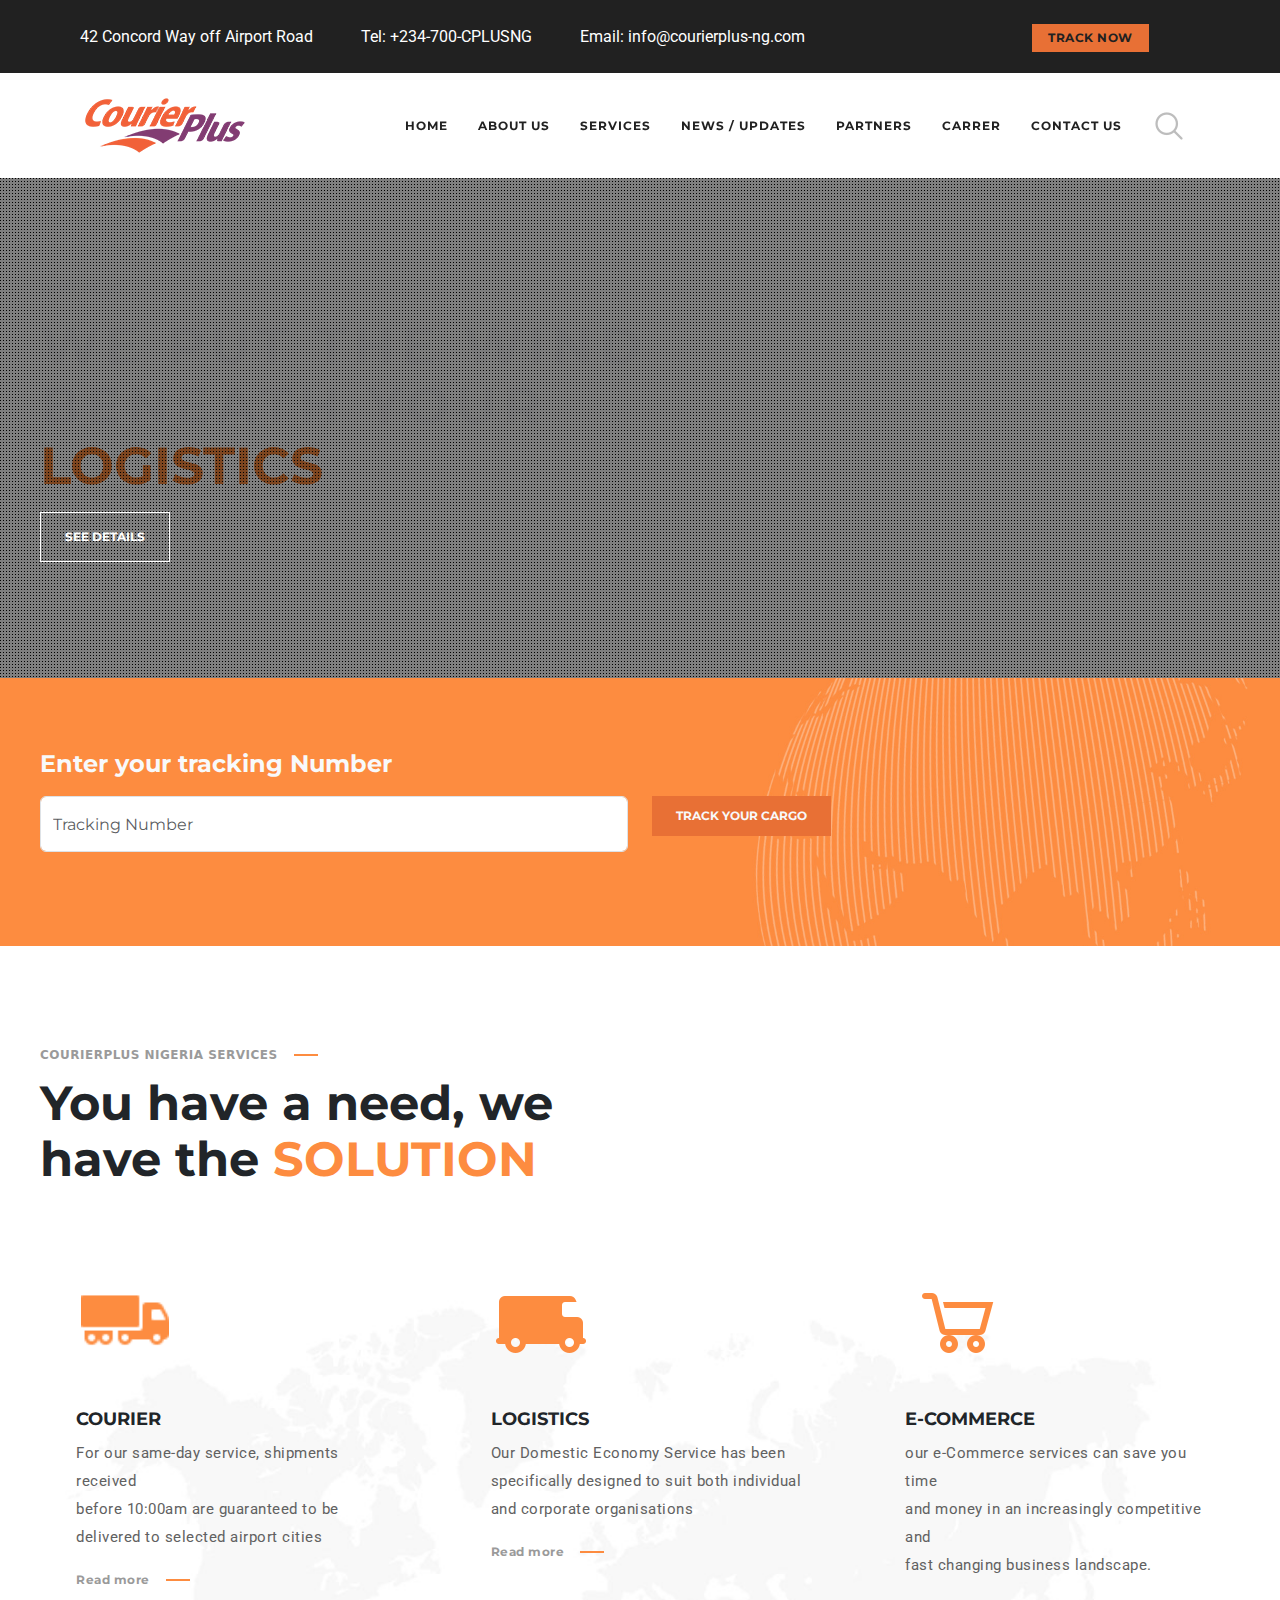
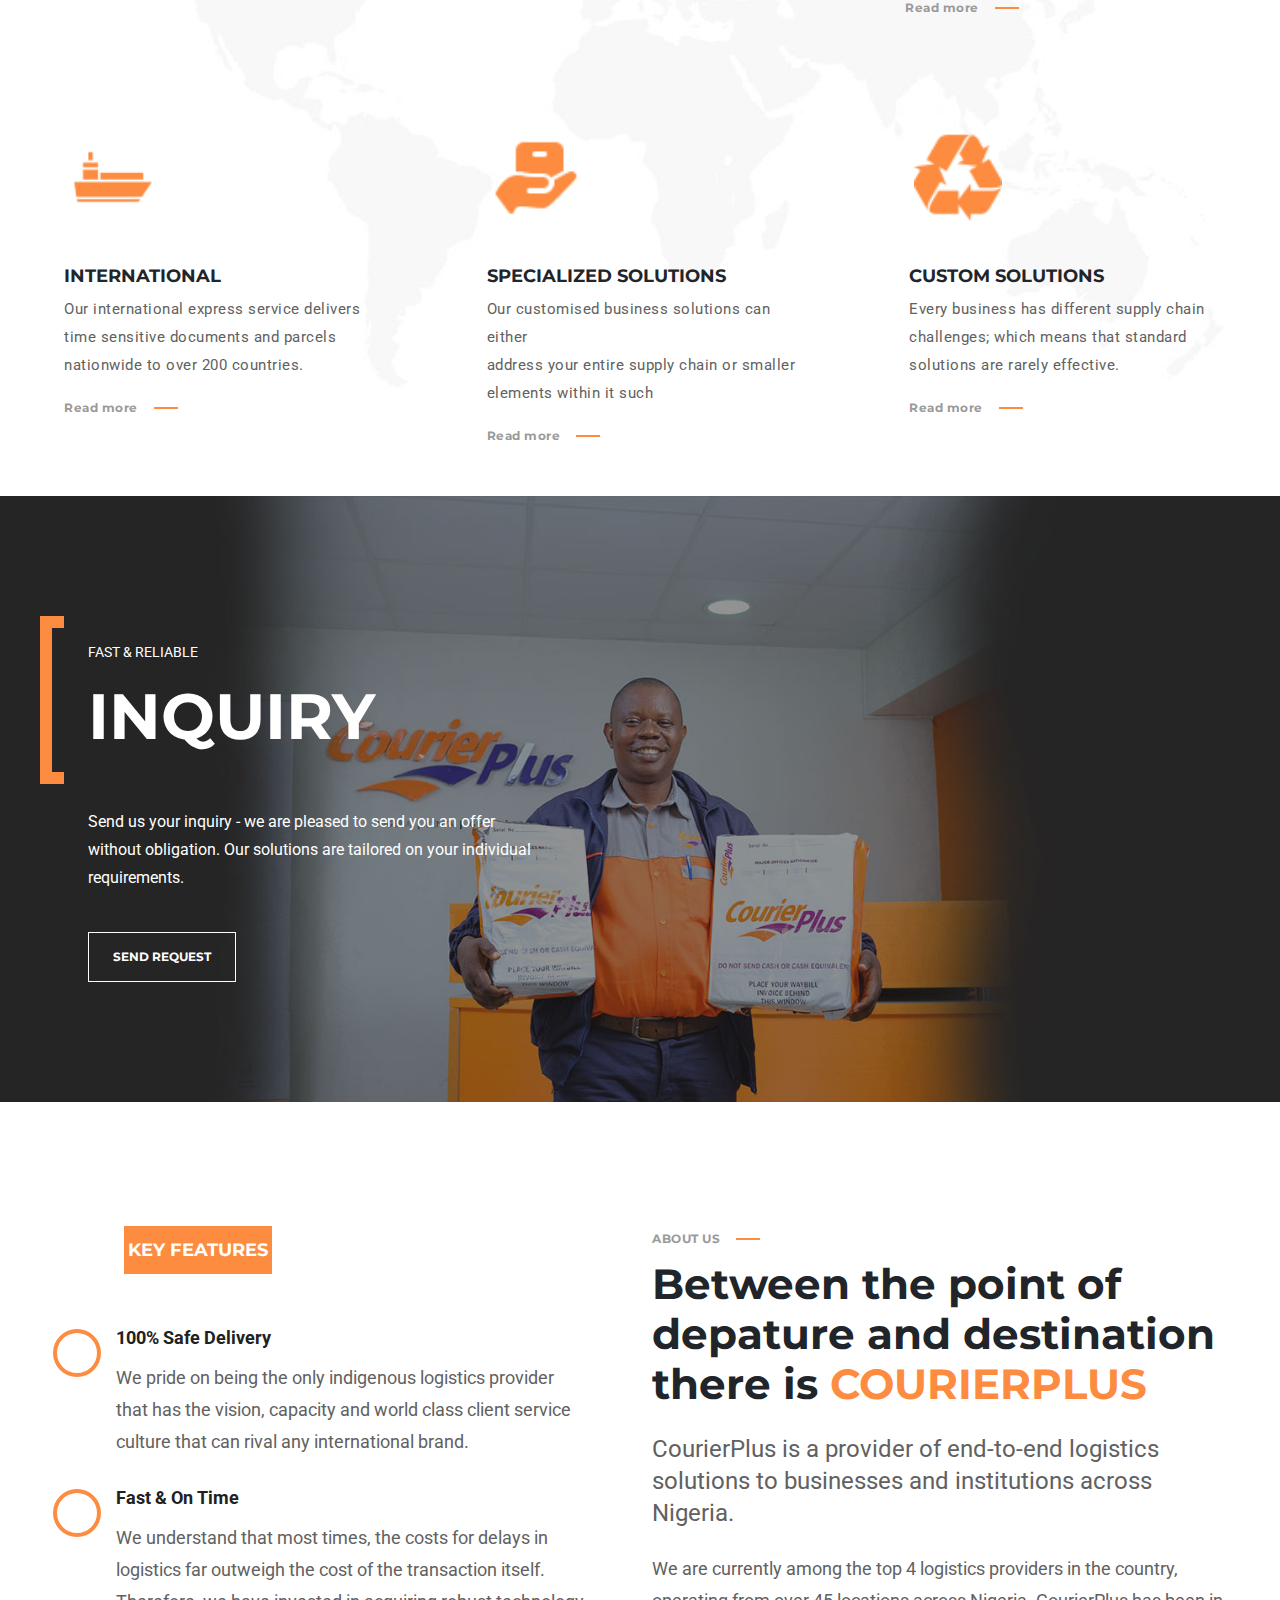
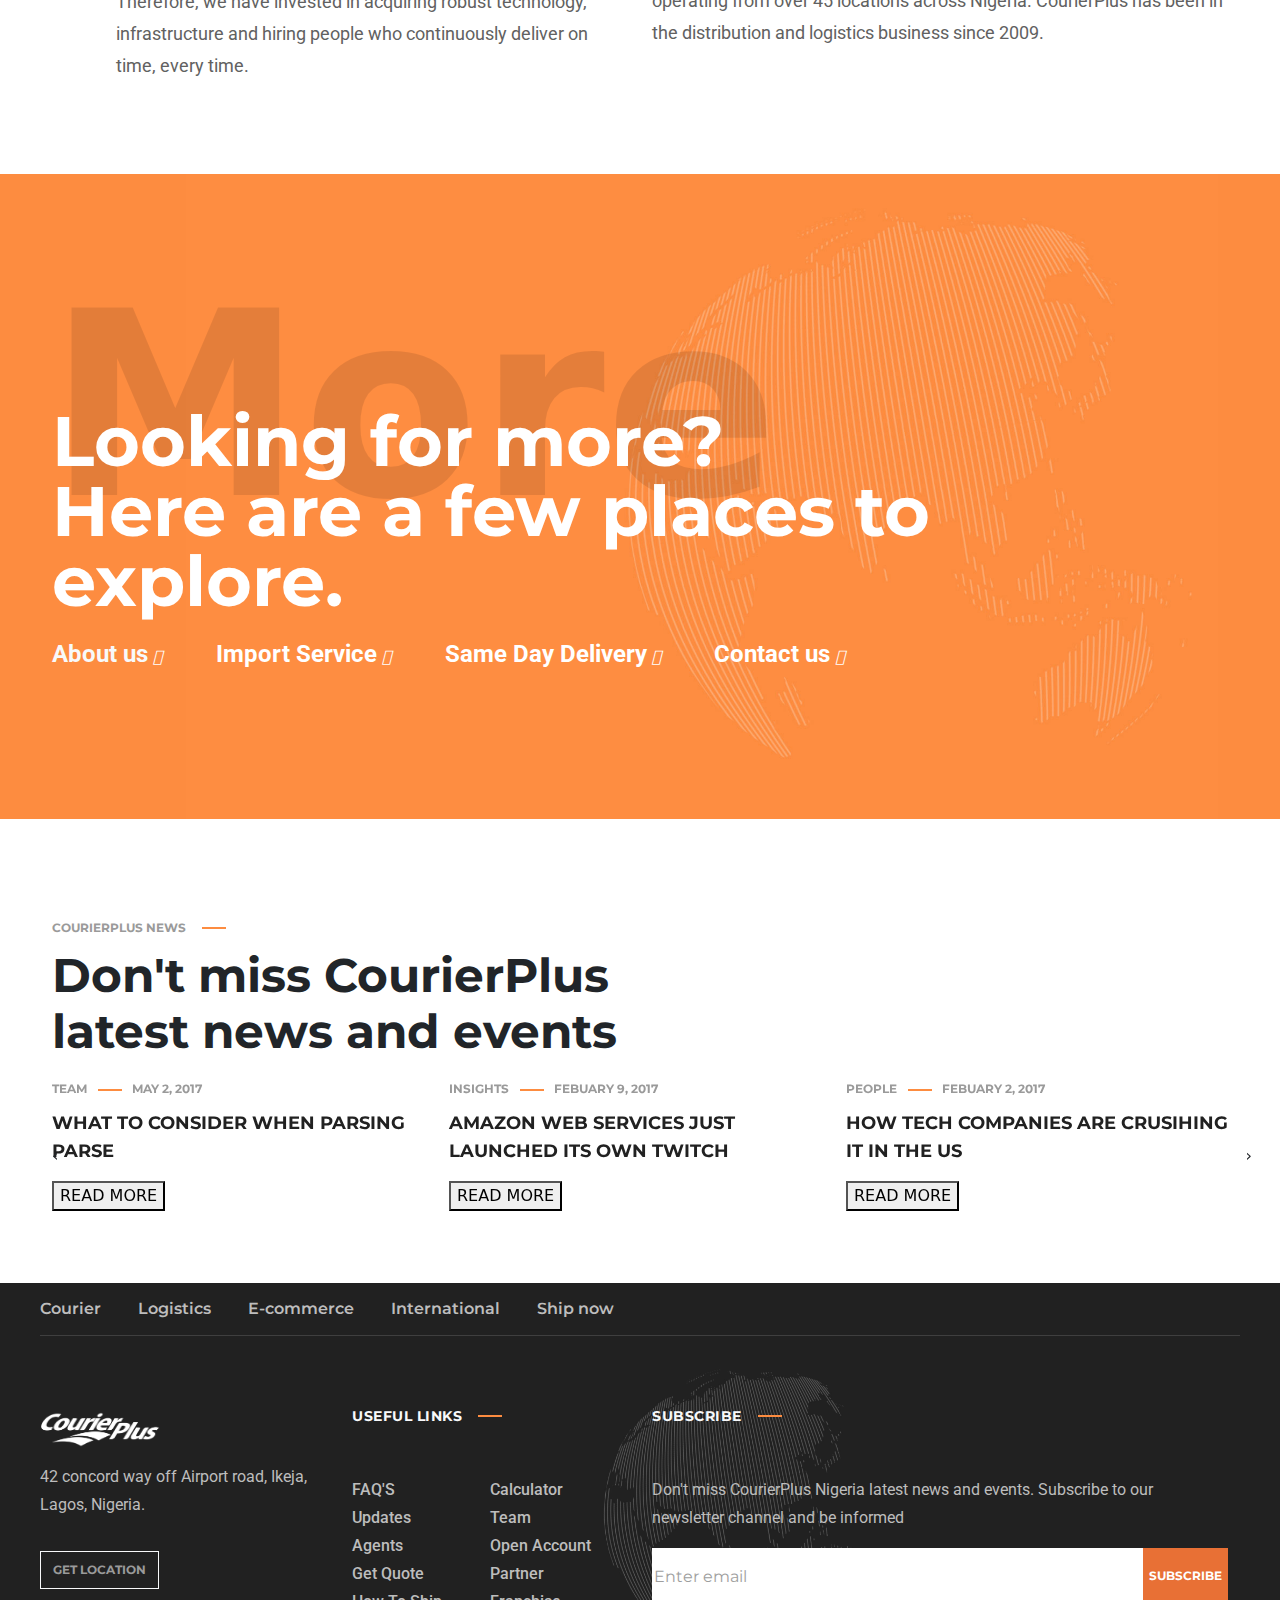
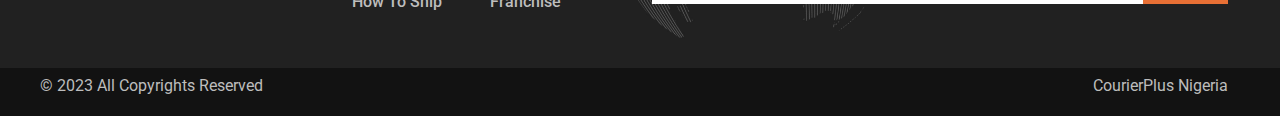
==== index.html @ e611940b "initial commit" ====
<!DOCTYPE html>
<html lang="en">
  <head>
    <meta charset="utf-8" />
    <meta name="viewport" content="width=device-width, initial-scale=1" />
    <title>courier plus-clone</title>
    <link rel="stylesheet" href="css/styles.css" />
    <link rel="stylesheet" href="https://cdnjs.cloudflare.com/ajax/libs/animate.css/4.1.1/animate.min.css" referrerpolicy="no-referrer" />
    <link rel="preconnect" href="https://fonts.googleapis.com" />
    <link rel="stylesheet" href="./css/owl.theme.default.min.css">
    <link rel="stylesheet" href="./css/owl.carousel.min.css">
    <link rel="preconnect" href="https://fonts.gstatic.com" crossorigin />
  <link
      href="https://fonts.googleapis.com/css2?family=Montserrat:ital,wght@0,100..900;1,100..900&display=swap"
      rel="stylesheet"
    />
  <link
      href="https://cdn.jsdelivr.net/npm/bootstrap@5.3.3/dist/css/bootstrap.min.css"
      rel="stylesheet"
      integrity="sha384-QWTKZyjpPEjISv5WaRU9OFeRpok6YctnYmDr5pNlyT2bRjXh0JMhjY6hW+ALEwIH"
      crossorigin="anonymous"
    />
  <link
      rel="stylesheet"
      href="https://cdnjs.cloudflare.com/ajax/libs/font-awesome/6.5.1/css/all.min.css"
      integrity="sha512-DTOQO9RWCH3ppGqcWaEA1BIZOC6xxalwEsw9c2QQeAIftl+Vegovlnee1c9QX4TctnWMn13TZye+giMm8e2LwA=="
      crossorigin="anonymous"
      referrerpolicy="no-referrer"
    />
  <link rel="preconnect" href="https://fonts.googleapis.com" />
    <link rel="preconnect" href="https://fonts.gstatic.com" crossorigin />
  <link
      href="https://fonts.googleapis.com/css2?family=Montserrat:ital,wght@0,100..900;1,100..900&family=Roboto:ital,wght@0,100;0,300;0,400;0,500;0,700;0,900;1,100;1,300;1,400;1,500;1,700;1,900&display=swap"
      rel="stylesheet"
    />
  <link rel="preconnect" href="https://fonts.googleapis.com" />
  <link rel="preconnect" href="https://fonts.gstatic.com" crossorigin />
  <link
      href="https://fonts.googleapis.com/css2?family=Roboto:ital,wght@0,100;0,300;0,400;0,500;0,700;0,900;1,100;1,300;1,400;1,500;1,700;1,900&display=swap"
      rel="stylesheet"
    />
  </head>
  <body>
    <!-- nav-bar -->
    <header>
      <div class="header-top container-xxl ps-5">
        <div class="logan d-flex">
          <div class="small-icons ps-4" style="display: inline-block">
            <span><i class="headicon fas fa-map-marker-alt"></i></span>
          </div>
          <span class="logan-p ps-2 pe-4"
            >42 Concord Way off Airport Road</span
          >
          <div class="small-icons ps-3">
            <span><i class="headicon fa-solid fa-phone-flip"></i></span>
          </div>
          <span class="logan-p ps-2 pe-4">Tel: +234-700-CPLUSNG</span>
          <div class="small-icons ps-3">
            <span><i class="headicon far fa-envelope-open"></i></span>
          </div>
          <span class="logan-p ps-2 pe-5"
            >Email: info@courierplus-ng.com</span
          >
          <span class="spacex" style="width: 50px"></span>
          <div class="social-links ps-5">
            <a href="#"><i class="me-3 fab fa-facebook-f"></i></a>
            <a href="#"><i class="me-3 fab fa-twitter"></i></a>
            <a href="#"><i class="me-4 fab fa-instagram"></i></a>
            <button class="first-btn me-1 px-3 py-2 btn-primary">
              TRACK NOW
            </button>
          </div>
        </div>
      </div>
      <nav class="navbar navbar-expand-lg bg-body-dark sticky-top">
        <div class="container ps-0">
          <div>
            <img
              src="/assets/images/stickercourier-logo.png"
              alt="Courier"
              style="width: 250px; height: 89px"
            />
          </div>
          <button
            class="navbar-toggler"
            type="button"
            data-bs-toggle="collapse"
            data-bs-target="#navbarSupportedContent"
            aria-controls="navbarSupportedContent"
            aria-expanded="false"
            aria-label="Toggle navigation"
          >
            <span class="navbar-toggler-icon"></span>
          </button>
          <div class="">
            <div
              class="collapse navbar-collapse"
              id="navbarSupportedContent"
            >
              <div class="time">
                <a href="" class="nav-item active brown " aria-expanded="false" aria-current="page">HOME</a>
                <div class="dropdown">
                  <a href="page2.html" class="nav-item">ABOUT US</a>
                  <div class="dropdown-content">
                    <a href="#">Who we are</a>
                    <a href="#">Management Team</a>
                  </div>
                </div>
                <div class="dropdown">
                  <a href="" class="nav-item">SERVICES</a>
                  <div class="dropdown-content">
                    <a href="#">Courier</a>
                    <a href="#">Logistics</a>
                    <a href="#">E-commerce</a>
                    <a href="#">International</a>
                    <a href="#">Specialized soltions</a>
                    <a href="#">Customs solutions</a>
                  </div> 
                </div>       
                <a href="" class="nav-item">NEWS / UPDATES</a>
                <div class="dropdown"> 
                  <a href="" class="nav-item">PARTNERS</a>
                  <div class="dropdown-content">
                    <a href="#">Agent</a>
                    <a href="#">Franchise</a>
                  </div>
                </div>
                <a href="/page3.html" class="nav-item">CARRER</a>
                <a href="" class="nav-item">CONTACT US</a>
                <a class="nav-item"><img src="/assets/images/icons8-search-34.png" alt="" class="stay d-sm-none d-lg-flex fa fa-search"></a>
              </div>     
            </div>
          </div>
        </div>
      </nav>
    </header>
    <!-- slideshow -->
    <section class="slideshow">
      <div class="overlay"></div>
      <div class="container slide-wrapper ps-0 pe-0 overflow-hidden">
        <h5 class="papa text-light animate__animated animate__fadeInDown pb-2" id="myelemet">WHAT WE DO</h5>
        <p class="animate__animated  animate__slideInRight">
          <span class="appa text-light animate__animated animate__slideInRight" id="myelemet">WE PUT THE WIND</span><br> 
          <span class="appa text-light animate__animated animate__slideInRight" id="myelemet">BENEATH YOUR</span><br>
          <span class="pak animate__animated animate__slideInRight" id="myelemet">LOGISTICS</span>
        </p> 
       <button class="game ms-0 animate__animated animate__backInRight animated-button animate__animated animate__pulse" id="myelemet"> SEE DETAILS</button> 
      </div>
    </section>
    <!-- cargo tracking -->
    <section class="container-fluid pagecontent dataimage">
      <div class="container ps-0 pe-0">
        <div class="row">
          <div class="sc2-wrapper col-sm-12">
            <div class="sc2 --bs-body-light">
              <h4 class="sc2 text-light mb-3">Enter your tracking Number</h4>
              <div class="sc2-wrapper">
                <form>
                  <div class="inline-row">
                    <div class="mail">
                      <span>
                        <input type="email" class="form-control " id="exampleInputEmail1" aria-describedby="emailHelp" placeholder="Tracking Number">
                      </div>   
                      </span>
                    <div class="inline-block"> <button type="submit" class="reply text-light pt-2 pb-2 ps-4 pe-4  btn-outline-dark">TRACK YOUR CARGO</button></div>                               
                  </div>                  
                </form>
              </div>
            </div>
          </div>
        </div>      
      </div>
    </section>
    <!-- mapbackground section ** -->
    <div class="container-fluid">
      <div class="container ps-0 pe-0">
        <div class="row">
          <div class="sc3_column-inner col-sm-12 col-lg-6 col-md-8 col-xs-12">
            <div class="sc3-wrapper">
              <h6 class="title">
                <span class="tittle-innner">
                  COURIERPLUS NIGERIA SERVICES<span class="title-line"></span>
                </span>
              </h6>
              <h3
                class="word-section mb-3">
                You have a need, 
                we have the
                <span class="dif-class_color">SOLUTION</span>
              </h3>
            </div>
          </div>
        </div>
      </div>
    </div>
    <div class="container-xxl ps-4">
      <div class="">
        <div class="sc3-mainwrapper pb-2">
          <div class="row ms-auto me-auto">
            <div class="col-md-4 content-box">
              <div class="box1">
                <div class="box1-inner">
                  <div class="icon-space">
                    <span class="et-icon-wrap"><img src="/assets/images/icons8-truck-50.png" alt="" height="88px"></span>
                  </div>
                  <div class="boxcontent">
                    <div class="boxcontent-inner">
                      <h5 class="stiv text-dark">COURIER</h5>
                      <p class="bc-p">
                        For our same-day service, shipments received<br>
                        before 10:00am are guaranteed to be<br> delivered to selected airport cities
                      </p>
                      <div class="bc-title">Read more<span class="bc-line"></span></div>
                    </div>
                  </div>
                </div>
              </div>
            </div>
            <div class="col-md-4 content-box">
              <div class="box1">
                <div class="box1-inner">
                  <div class="icon-space">
                    <span class="et-icon-wrap"><img src="/assets/images/icons8-van-90.png" alt=""></span>
                  </div>
                  <div class="boxcontent">
                    <div class="boxcontent-inner">
                      <h5 class="stiv">LOGISTICS</h5>
                      <p class="bc-p">
                        Our Domestic Economy Service has been<br> specifically 
                        designed to suit both individual<br> and corporate organisations
                      </p>
                      <div class="bc-title">Read more<span class="bc-line"></span></div>
                    </div>
                  </div>
                </div>
              </div>
            </div>
            <div class="col-md-4 animate__animated delay content-box">
              <div class="box1">
                <div class="box1-inner">
                  <div class="icon-space">
                    <span class="et-icon-wrap">
                      <img src="/assets/images/icons8-shopping-cart-96.png" alt="">
                  </div>
                  <div class="boxcontent">
                    <div class="boxcontent-inner">
                      <h5 class="stiv">E-COMMERCE</h5>
                      <p class="bc-p">
                        our e-Commerce services can save you time<br> and money in an increasingly
                        competitive and<br> fast changing business landscape.
                      </p>
                      <div class="bc-title">Read more<span class="bc-line"></span></div>
                    </div>
                  </div>
                </div>
              </div>
            </div>
          </div>
          <div class="row">
            <div class="col-md-4 animate__animated delay content-box">
              <div class="box1">
                <div class="box1-inner">
                  <div class="icon-space">
                    <span class="et-icon-wrap"><img src="/assets/images/ship.png" alt="" height="88px"></span>
                  </div>
                  <div class="boxcontent">
                    <div class="boxcontent-inner">
                      <h5 class="stiv">INTERNATIONAL</h5>
                      <p class="bc-p">
                        Our international express service delivers<br>
                        time sensitive documents and parcels<br> nationwide
                        to over 200 countries.
                      </p>
                      <div class="bc-title">Read more<span class="bc-line"></span></div>
                    </div>
                  </div>
                </div>
              </div>
            </div>
            <div class="col-md-4 content-box animate__animated delay">
              <div class="box1">
                <div class="box1-inner">
                  <div class="icon-space">
                    <img src="/assets/images/icons8-hand-box-48.png" alt="" height="88px">
                  </div>
                  <div class="boxcontent">
                    <div class="boxcontent-inner">
                      <h5 class="stiv">SPECIALIZED SOLUTIONS</h5>
                      <p class="bc-p">
                        Our customised business solutions
                        can either<br> address your entire supply
                        chain or smaller<br> elements within it such
                      </p>
                      <div class="bc-title">Read more<span class="bc-line"></span></div>
                    </div>
                  </div>
                </div>
              </div>
            </div>
            <div class=" col-md-4 content-box">
              <div class="box1">
                <div class="box1-inner">
                  <div class="icon-space">
                    <img src="/assets/images/icons8-recycle-50.png" alt="" height="88px">
                  </div>
                  <div class="boxcontent">
                    <div class="boxcontent-inner">
                      <h5 class="stiv">CUSTOM SOLUTIONS</h5>
                      <p class="bc-p">
                        Every business has different supply chain<br> challenges;
                        which means that standard<br> solutions are rarely effective.
                      </p>
                      <div class="bc-title">Read more<span class="bc-line"></span></div>
                    </div>
                  </div>
                </div>
              </div>
            </div> 
          </div>
        </div>
    </div>
    </div>
    <!-- image section **-->
    <section class="container-fluid is-section swopimg">
      <div class="container ps-0 pe-0">
        <div class="row ms-auto me-auto">
          <div class="col-lg-6 col-md-6 col-sm-12 col-xl-12 swop-in clearfix delay ps-0 pe-0 d-flex">
            <div class="swop-content-left animate__animated animate__fadeInLeft">
             <div class="swopwrapper">
              <div class="tune-bracket">
                <div class="bracket">
                  <div></div>
                  <div></div>
                  <div></div>
                </div>
                <div class="bracket-content pt-4 pb-4 ps-5">
                  <p class="bracket-sub-title">FAST & RELIABLE</p>
                  <h3 class="bracket-title">INQUIRY</h3>
                </div>
              </div>
              <div class="bracket-content-text ps-5 pb-4 pt-4">
                <p class="bracket-text">Send us your inquiry - we are pleased to send you an offer<br>
                  without obligation. Our solutions are tailored on your individual<br>
                  requirements.
              </div>
              <div>
                <button class="ms-5 animate__animated animate__animated animated-button animate__animated animate__pulse" id="myelemet"> SEND REQUEST</button>
              </div>
             </div> 
            </div>
          </div>
        </div>
      </div>
    </section>
    <!-- flexed div section ** -->
    <section class="container-fluid flexeddiv">
      <div class="container ps-0 pe-0">
       <div class="row ms-auto me-auto">
        <div class="col-sm-12 col-lg-6 col-md-6 col-xs-12 sc4-leftside">
          <div class="sc4-leftside-inner ps-0 pe-0 pt-5">
            <div class="leftside-wrapper">
              <div class="keybtn pt-2 pb-2 text-center ps-1 pe-1 mb-5">KEY  FEATURES</div>
              <div class="leftside-content-wrapper animate__animated animate__fadeInLeft delay-3">
                <div class="sc4-box1">
                  <div class="sc4-box1-inner">
                    <div class="sc4-box1-inner-wrapper">
                      <div class="iconwrap">
                        <span><i class="fa fa-check" aria-hidden="true"></i></span>
                      </div>
                      <div class="sc4-content clearfix editss">
                       <h6 class="headings mb-2">100% Safe Delivery</h6>
                        <p class="wordings mb-4">
                          We pride on being the only indigenous
                          logistics provider<br>    that has the vision,
                          capacity and world class client service culture that can rival any international brand.
                        </p>
                      </div>
                    </div>
                  </div>
                </div>
              </div>
              <div class="leftside-content-wrapper animate__animated animate__fadeInLeft delay-3">
                <div class="sc4-box1">
                  <div class="sc4-box1-inner">
                    <div class="sc4-box1-inner-wrapper et-clearfix">
                      <div class="iconwrap">
                        <span><i class="fa fa-check" aria-hidden="true"></i></span>
                      </div>
                      <div class="sc4-content clearfix editss">
                       <h6 class="headings mb-2">Fast & On Time</h6>
                        <p class="wordings mb-4">
                          We understand that most times, the costs for delays in<br> logistics far outweigh the cost of the transaction itself.<br>  Therefore, we have invested in acquiring robust technology,
                          infrastructure and hiring people who continuously deliver on time, every time.
                        </p>
                      </div>
                    </div>
                  </div>
                </div>
              </div>
            </div>
          </div>
        </div>
        <div class="col-sm-12 col-lg-6 col-md-6 col-xs-12 delay sc4-rightside">
          <div class="sc4-rightside-wrapper pt-5">
            <div class="sc4-rightside-wrapper-inner">
              <h6 class="will">
                <span class="will-title">
                  ABOUT US
                  <span class="will-line"></span>
               </span>
              </h6>
              <div class="text-section">
                <div class="text-section-inner">
                  <h3 class="text2x mb-4 animate__animated animate__backInUp delay-3">Between the point of depature and destination there is <span class="text2x-span">COURIERPLUS</span></h3>
                  <div class="text-column mb-4">
                    <div class="text-inner">
                      <p class="real">CourierPlus is a provider of end-to-end logistics solutions to businesses and institutions across Nigeria.</p>
                    </div>
                  </div>
                  <div class="text3x">
                    <div class="text-content">
                      <p class="t3xt">We are currently among the top 4 logistics providers in the country, operating from over 45 locations across Nigeria. CourierPlus has been in the distribution and logistics business since 2009.</p>
                    </div>
                  </div>
                </div>
              </div>
            </div>
          </div>
        </div>
       </div>
      </div>
    </section>
    <!-- ghost-section **-->
    <div class="container-fluid ghostsection pt-0 pb-0">
      <div class="container ps-0 pe-0">
        <div class="row ms-auto me-auto">
          <div class="ghost col-sm-12">
            <div class="g-wrapper">
              <div class="ggap" style="height: 104px"></div>
              <div class="et-ghost-title-wrapper">
                <div class="et-ghost-title-1">
                  <div class="ghost-title">More</div>
                  <div class="ghost-content">
                    <h3 class="gc">
                      Looking for more?
                      <br />
                      Here are a few places to explore.
                    </h3>
                    <a class="ab" href="page2.html">
                      <span class="can text-light">About us</span>
                      <span class="me-5"><i class="rico  fa fa-chevron-right" aria-hidden="true"></i></span>
                    </a>
                    <a class="ab" href="#">
                      <span class="can">Import Service</span>
                      <span class=" me-5"><i class="rico fa fa-chevron-right" aria-hidden="true"></i></span>
                    </a>
                    <a class="ab" href="#">
                      <span class="can">Same Day Delivery</span>
                      <span class="me-5"><i class="rico fa fa-chevron-right" aria-hidden="true"></i></span>
                    </a>
                    <a class="ab" href="#">
                      <span class="can">Contact us</span>
                      <span><i class="rico fa fa-chevron-right" aria-hidden="true"></i></span>
                    </a>
                  </div>
                </div>
                <div class="ggap2" style="height: 150px"></div>
              </div>
            </div>
          </div>
        </div>
      </div>
    </div>
    <!-- image-carousel-->
    <section class="container-fluid">
      <div class="container ps-0 pe-0">
        <div class="row ms-auto me-auto">
          <div class="col-sm-12 col-lg-6 col-md-8 col-xs-12">
            <div class="ps-0 pe-0">
              <div class="lv-wrapper">
                <h6 class="will-title">
                  <span class="will-title">
                   COURIERPLUS NEWS
                   <span class="will-line"></span>
                  </span> 
                </h6>
                <div class="h3c-wrapper">
                  <p>
                    Don't miss CourierPlus<br>latest news and events
                  </p> 
                 </div>
              </div>
            </div>
          </div>
        </div>
      </div>
    </section>
    <!-- before footer -->
     <section class="container-fluid">
      <div class="container ps-0 pe-0">
        <div class="row ms-auto me-auto">
          <div class="owl-carousel mb-5" style="position: relative;">
            <div>
              <div class="card-img-top" style="position: relative;">
                <img src="/assets/images/blog4.jpg" class="card-img-top" alt="img6" loading="lazy">
              <div class="carousel-overlay">
                <div class="carousel-overlay"></div>
                <i class="fa fa-search-plus"></i>
              </div>  
              </div>
              <div class="card-body">
                <h6 class="titlex">
                  TEAM
                  <span class="the-line"></span>
                </h6>
                <span class="dtime">MAY 2, 2017</span>
                <p class="card-text">WHAT TO CONSIDER WHEN PARSING PARSE</p>
                <button class="shadow-btn">READ MORE</button>
              </div>
            </div>
            <div>
              <div class="card-img-top" style="position: relative;">
                <img src="/assets/images/blog11.jpg" class="card-img-top" alt="img6" loading="lazy">
                <div class="carousel-overlay">
                  <div class="carousel-overlay"></div>
                  <i class="fa fa-search-plus"></i>
                </div>
              </div>
              <div class="card-body">
                <h6 class="titlex">
                 INSIGHTS
                  <span class="the-line"></span>
                </h6>
                <span class="dtime">FEBUARY 9, 2017</span>
                <p class="card-text">AMAZON WEB SERVICES JUST LAUNCHED ITS OWN TWITCH</p>
                <button class="shadow-btn">READ MORE</button>
              </div>
            </div>
            <div>
              <div class="card-img-top" style="position: relative;">
                <img src="/assets/images/blog12.jpg" class="card-img-top" alt="img6" loading="lazy">
                <div class="carousel-overlay">
                  <div class="carousel-overlay"></div>
                  <i class="fa fa-search-plus"></i>
                </div>
              </div>        
              <div class="card-body">
                <h6 class="titlex">
                 PEOPLE
                  <span class="the-line"></span>
                </h6>
                <span class="dtime">FEBUARY 2, 2017</span>
                <p class="card-text">HOW TECH COMPANIES ARE CRUSIHING IT IN THE US</p>
                <button class="shadow-btn">READ MORE</button>
              </div>
            </div>
            <div>
              <div class="card-img-top" style="position: relative;">
                <img src="/assets/images/blog13.jpg" class="card-img-top" alt="img6" loading="lazy">
                <div class="carousel-overlay">
                  <div class="carousel-overlay"></div>
                  <i class="fa fa-search-plus"></i>
                </div>         
              </div>
              <div class="card-body">
                <h6 class="titlex">
                 TEAM
                  <span class="the-line"></span>
                </h6>
                <span class="dtime">JANUARY 12, 2017</span>
                <p class="card-text">HOW MICROSOFT WANTS US ALL TO GET CREATIVE WITH ARTIFICIAL INT.</p>
                <button class="shadow-btn">READ MORE</button>
              </div>
            </div>
            <div>
              <div class="card-img-top" style="position: relative;">
                <img src="/assets/images/blog14 (1).jpg" class="card-img-top" alt="img6" loading="lazy">
                <div class="carousel-overlay">
                  <div class="carousel-overlay"></div>
                  <i class="fa fa-search-plus"></i>
                </div>              
              </div>
              <div class="card-body">
                <h6 class="titlex">
                 WEB
                  <span class="the-line"></span>
                </h6>
                <span class="dtime">WEDNESDAY 2, 2017</span>
                <p class="card-text">NETFLIX BLOCKS ANDRIOD FROM DOWNLOADING ITS APP</p>
                <button class="shadow-btn">READ MORE</button>
              </div>
            </div>
            <div>    
              <div class="card-img-top" style="position: relative;">
                <img src="/assets/images/blog15 (1).jpg" class="card-img-top" alt="img6" loading="lazy">
                <div class="carousel-overlay">
                  <div class="carousel-overlay"></div>
                  <i class="fa fa-search-plus"></i>
                </div>
              </div>
              <div class="card-body">
                <h6 class="titlex">
                 WEB
                  <span class="the-line"></span>
                </h6>
                <span class="dtime">JUNE 18, 2016</span>
                <p class="card-text">MICROSOFT FLUENT DESIGN SYSTEM AND WINDOWS 10</p>
                <button class="shadow-btn">READ MORE</button>
              </div>
            </div>
          </div>
          <div class="owl-nav">
            <div class="owl-prev"></div>
            <div class="owl-next"></div>
          </div>
        </div>
      </div>
     </section>
    <!-- footer -->
    <section class="container-fluid" style="background-color: #212121">
      <div class="container ps-0 pe-0">
        <div class="row ms-auto me-auto">
          <div class="ps-0 fc col-sm-12 col-lg-9 col-md-9 col-xs-12">
            <div class="footer-topwrapper">
              <div class="footer-menu">
                <span class="ms-0 me-3"><a href="#">Courier</a></span>
                <span class="ms-3 me-3"><a href="#">Logistics</a></span>
                <span class="ms-3 me-3"><a href="#">E-commerce</a></span>
                <span class="ms-3 me-3"><a href="#">International</a></span>
                <span class="ms-3 me-3"><a href="#">Ship now</a></span>
              </div>
            </div>
          </div>
          <div class="fc pe-0 col-sm-12 col-lg-3 col-md-3 col-xs-12">
            <div class="s-links d-flex justify-content-end">
              <span class="shrimp me-4"
                ><a href="#"><i class="fab fa-google-plus"></i></a
              ></span>
              <span class="shrimp me-4"
                ><a href="#"><i class="fab fa-facebook-f"></i></a
              ></span>
              <span class="shrimp me-3"
                ><a href="#"><i class="fab fa-twitter"></i></a
              ></span>
              <span class="shrimp"
                ><a href="#"><i class="fab fa-linkedin"></i></a
              ></span>
            </div>
          </div>
        </div>
      </div>
      <div class="container-fluid">
        <div class="container ps-0 pe-0 pt-0">
          <div class="row ms-auto me-auto">
            <hr class="col-sm-12" style="color: #9a9a9a" />
          </div>
        </div>
      </div>
      <div class="container-fluid big-dawg">
        <div class="container ps-0 pe-0">
          <div class="row ms-auto me-auto">
            <div class="ps-0 footer-logo col-sm-12 col-lg-3 col-md-3 col-xs-12">
              <div class="f-logo-inner">
                <div class="f-logo-wrapper">
                  <div class="gat et-clearfix" style="height: 8px"></div>
                  <img
                    height="35px"
                    width="120px"
                    src="/assets/images/retina-whitecourier-logo.png"
                    alt="footer-logo"
                  />
                  <div class="gap et-clearfix" style="height: 16px"></div>
                  <div class="footer-text">
                    <p>
                      <span>42 concord way off Airport road, </span>
                      <span> Ikeja, Lagos, Nigeria.</span>
                    </p>
                  </div>
                  <div class="gap et-clearfix" style="height: 16px"></div>
                  <button type="button" class="term btn btn-outline-light">
                    GET LOCATION
                  </button>
                  <div class="gap et-clearfix" style="height: 32px"></div>
                </div>
              </div>
            </div>
            <div
              class="footer-link-branch col-sm-12 col-lg-3 col-md-3 col-xs-12"
            >
              <div class="linkbranch-wrapper">
                <div class="linkbranch-inner">
                  <h5 class="vill text-light">
                    <span class="vill">
                      USEFUL LINKS
                      <span class="vill-line"></span>
                    </span>
                  </h5>
                  <div class="widget">
                    <ul class="giddy">
                      <li><a href="#">FAQ'S</a></li>
                      <li><a href="#">Updates</a></li>
                      <li><a href="#">Agents</a></li>
                      <li><a href="#">Get Quote</a></li>
                      <li><a href="#">How To Ship</a></li>
                    </ul>
                    <ul class="giddy">
                      <li><a href="#">Calculator</a></li>
                      <li><a href="#">Team</a></li>
                      <li><a href="#"> Open Account</a></li>
                      <li><a href="#">Partner</a></li>
                      <li><a href="#">Franchise</a></li>
                    </ul>
                  </div>
                </div>
              </div>
            </div>
            <div class="typeshi col-lg-6 col-md-6 col-xs-12">
              <div class="ty-inner">
                <div class="ty-wrapper">
                  <div class="ty-content mb-3">
                    <h5 class="vill text-light">
                      <span class="vill">
                        SUBSCRIBE
                        <span class="vill-line"></span>
                      </span>
                    </h5>
                    <div class="skim mb-3">
                      <p class="ty-text">
                        Don't miss CourierPlus Nigeria latest news and events.
                        Subscribe to our newsletter channel and be informed
                      </p>
                    </div>
                    <form
                      action="https://enovathemes.us12.list-manage.com/subscribe/post?u=f51d66947abf83c3737f089cc&amp;id=950c8576e9"
                      method="post"
                      id="mc-embedded-subscribe-form"
                      name="mc-embedded-subscribe-form"
                      class="validate"
                      target="_blank"
                      novalidate=""
                    >
                      <input
                        type="text"
                        value="Enter email"
                        name="EMAIL"
                        class="email"
                        id="mce-EMAIL"
                        required=""
                        data-placeholder="Enter email"
                      />
                      <input
                        type="hidden"
                        name="b_f51d66947abf83c3737f089cc_950c8576e9"
                        tabindex="-1"
                        value=""
                        class="hidden"
                      />
                      <input
                        type="submit"
                        value="SUBSCRIBE"
                        name="SUBSCRIBE"
                        class="mc-embedded-subscribe"
                      />
                    </form>
                  </div>
                </div>
              </div>
            </div>
          </div>
        </div>
      </div>
    </section>
    <div class="container-fluid last-sec">
      <div class="container ps-0 pe-0">
        <div class="row ms-auto me-auto">
          <div class="ps-0 col-sm-6">
            <div class="content-wrapper">
              <div>
                <p class="tunner pt-1">© 2023 All Copyrights Reserved</p>
              </div>
            </div>
          </div>
          <div class="col-sm-6">
            <div class="content-wrapper">
              <div>
                <p class="broil pt-1">CourierPlus Nigeria</p>
              </div>
            </div>
          </div>
        </div>
      </div>
    </div>
    <script
      src="https://cdn.jsdelivr.net/npm/bootstrap@5.3.3/dist/js/bootstrap.bundle.min.js"
      integrity="sha384-YvpcrYf0tY3lHB60NNkmXc5s9fDVZLESaAA55NDzOxhy9GkcIdslK1eN7N6jIeHz"
      crossorigin="anonymous"
    ></script>
    <script
      src="https://code.jquery.com/jquery-1.12.4.min.js"
      integrity="sha256-ZosEbRLbNQzLpnKIkEdrPv7lOy9C27hHQ+Xp8a4MxAQ="
      crossorigin="anonymous"></script>
    <script src="js/owl.carousel.min.js"></script>
    <script src="./js/main.js"></script>
  </body>
</html>
---- css/styles.css ----
body {
  margin: 0;
  padding: 0;
  overflow-x: hidden;
  overflow-y: scroll;
}

.logan {
  line-height: 73px;
}

.logan-p {
  font-size: 16px;
  color: #fff;
  font-weight: 400;
  line-height: 24px;
  font-family: Roboto;
}

.header-top {
  background-color: rgba(33, 33, 33, 1);
}

.headicon {
  color: #fd8c40;
}

.social-links a {
  color: #bdbdbd;
}

.social-links:hover {
  color: #ffffff;
}

.first-btn {
  background-color: #e87035;
  color: #212121;
  border: none;
  font-size: 12px;
  font-family: "Montserrat";
  font-weight: 700;
  line-height: 12px;
  letter-spacing: 0.5px;
  margin-left: 25px;
}

.first-btn:hover {
  background-color: #e87035;
  color: #fff;
}

.social-links a:hover {
  color: #fff;
}

.time {
  display: flex;
  justify-content: space-between;
  align-items: center;
}

.navbar {
  transition: top 0.3s, opacity 0.3s;
}
.navbar-hidden {
  top: -100px;
  opacity: 0;
}
.navbar-visible {
  top: 0;
  opacity: 1;
}

.nav-item {
  padding-right: 30px;
  text-decoration: none;
  font-family: Montserrat;
  font-size: 12px;
  font-weight: 700;
  line-height: 36px;
  letter-spacing: 1px;
  color: #212121;
  transition: ease-in-out 0.3s;
}

.nav-link {
  padding-right: 30px;
  text-decoration: none;
  font-family: Montserrat;
  font-size: 12px;
  font-weight: 700;
  line-height: 36px;
  letter-spacing: 1px;
  color: #fff;
  transition: ease-in-out 0.3s;
}

.nav-link:hover {
  text-decoration: underline;
  color: #fff;
}

.dropdown {
  position: relative;
  display: inline-block;
}

.dropdown-content {
  display: none;
  position: absolute;
  background-color: hsl(0, 0%, 96%);
  min-width: 160px;
  box-shadow: 0px 8px 16px rgba(0, 0, 0, 0.2);
  z-index: 1;
}

.dropdown-content a {
  color: #616161;
  padding: 12px 26px;
  background-color: #fff;
  text-decoration: none;
  display: block;
}

.dropdown-content a:hover {
  color: #f5f5f5;
  background-color: #e87035;
  cursor: pointer;
}

.nav-item:active {
  color: #e87035;
}

.dropdown:hover .dropdown-content {
  display: block;
  color: #121212;
  background-color: #e0e0e0;
}

.dropdown:hover .nav-item {
  color: #fd8c40;
}

.nav-item:hover {
  color: #e87035;
  cursor: pointer;
  text-decoration: underline;
  text-underline-offset: 5px;
}
/* SLIDER */
.slideshow {
  background-size: cover;
  height: 500px;
  width: 100%;
  animation: animateSectionBackground 30s;
  animation-iteration-count: infinite;
  transition: 0.8s ease-in;
  position: relative;
}

.slideshow .overlay {
  background-image: url(/assets/images/-overlay.png);
  background-color: rgba(0, 0, 0, 0.5);
  position: absolute;
  top: 0;
  left: 0;
  bottom: 0;
  right: 0;
  z-index: 0;
}

.richeader .overlay {
  background-image: url(/assets/images/-overlay.png);
  background-color: rgba(0, 0, 0, 0.1);
  position: absolute;
  top: 0;
  left: 0;
  bottom: 0;
  right: 0;
  z-index: 0;
}

.value-img .overlay {
  background-image: url(/assets/images/-overlay.png);
  background-color: rgba(0, 0, 0, 0.1);
  position: absolute;
  top: 0;
  left: 0;
  bottom: 0;
  right: 0;
  z-index: 0;
}

.delay {
  animation-delay: 132ms;
}

.delay-2 {
  animation-delay: 0;
}

.delay-3 {
  animation-delay: 150ms !important;
}

.myelemet {
  animation-duration: 3s;
}

.papa {
  padding-top: 7em;
  font-family: Roboto;
  font-weight: 400;
  font-size: 14px;
  line-height: 24px;
}

.appa {
  font-family: Montserrat;
  line-height: 60px;
  letter-spacing: 6px;
  font-weight: 700;
  font-size: 52px;
}

.pak {
  font-family: Montserrat;
  padding-top: 0px;
  font-size: 52px;
  line-height: 60px;
  font-weight: 700;
  color: #fd8c40;
}

.dataimage {
  background: #fd8c40 url(/assets/images/globus_image_small.jpg) !important;
  background-size: cover !important;
  background-repeat: no-repeat !important;
  background-position: center !important;
  padding-top: 70px !important;
  padding-bottom: 70px !important;
}

.inline-row {
  margin: 0px -12px 0px -12px;
  position: relative;
}

.mail {
  padding: 0px 12px 0px 12px;
  display: block;
  width: 50%;
  float: left;
}

.form-control {
  height: 56px;
  line-height: 16px;
  padding: 14px 24px 14px 24px;
  border-width: 1px;
  border-style: solid;
  margin-bottom: 24px;
  width: 100%;
}

.sc2 {
  font-family: Montserrat;
  font-weight: 700;
  font-size: 24px;
  line-height: 32px;
}

.inline-block {
  width: 50%;
  display: block;
  border: none;
  float: left;
  padding: 0px 12px 0px 12px;
}

.reply {
  background-color: #e87035;
  border: none;
  font-family: Montserrat;
  font-weight: 700;
  line-height: 24px;
  font-size: 12px;
}

.sc3_column-inner {
  padding-top: 96px !important;
}

.title {
  font-size: 12px;
  font-weight: 700;
  line-height: 24px;
  letter-spacing: 0.5px;
  display: inline-block;
  padding-right: 40px;
  position: relative;
  color: #9a9a9a;
}

.title-line {
  display: block;
  width: 24px;
  height: 2px;
  top: 50%;
  right: 0;
  margin-top: -1px;
  position: absolute;
  background-color: #fd8c40;
}

.word-section {
  font-size: 48px;
  font-weight: 700;
  line-height: 56px;
  display: block;
  font-family: Montserrat;
}

.dif-class_color {
  color: #fd8c40;
}

.bc-p {
  font-size: 15px;
  font-weight: 400;
  font-family: Roboto;
  line-height: 28px;
  letter-spacing: 0.5px;
  color: #616161;
  margin: 0, 0, 24px, 0;
}

.bc-title {
  font-size: 12px;
  font-weight: 700;
  line-height: 24px;
  font-family: Montserrat;
  letter-spacing: 0.5px;
  display: inline-block;
  padding-right: 40px;
  position: relative;
  color: #9a9a9a;
}

.bc-line {
  display: block;
  width: 24px;
  height: 2px;
  top: 50%;
  right: 0;
  margin-top: -1px;
  position: absolute;
  background-color: #fd8c40;
}

.stiv {
  font-family: Montserrat;
  font-size: 18px;
  font-weight: 700;
}

.et-icon-wrap {
  height: 88px;
  color: #fd8c40 !important;
  text-align: center !important;
}

.icon-space {
  font-size: 88px;
  width: 88px;
  padding: 5px;
  margin: 0 0 24px 0;
  position: relative;
  text-align: center !important;
}

.icon-space:hover {
  transform: rotate(-30deg) translate(5%);
}

.et-icon {
  z-index: 4;
  transition: all 300ms;
  position: relative;
  color: #fd8c40;
  font-family: "enovathemes-globax" !important;
  font-style: normal;
  font-weight: normal;
  font-variant: normal;
  text-transform: none;
  line-height: 1;
  -webkit-font-smoothing: antialiased;
}

.et-icon::before {
  content: "\a930";
}

.flexeddiv {
  padding-top: 56px !important;
  padding-bottom: 48px !important;
}

.scr-inner-column {
  box-sizing: border-box;
  width: 100%;
}

.sc3-mainwrapper {
  background-image: url(/assets/images/world.jpg) !important;
  background-repeat: no-repeat !important;
  background-size: contain !important;
  background-position: center !important;
  width: 100%;
  height: 100%;
}

.box1 {
  position: relative;
  float: left;
  padding: 40px;
}

.tittle-line::before .tittle-line::after {
  display: block;
  width: 24px;
  height: 2px;
  position: absolute;
  top: 50%;
  right: 0;
  margin-top: -1px;
}

.is-section {
  margin-left: -15px;
  margin-right: -15px;
  padding-left: 15px;
  padding-right: 15px;
}

.swopimg {
  background-color: #212121;
  background-image: url(/assets/images/blackbacgroung\ -img.jpg);
  background-position: center !important;
  background-repeat: no-repeat !important;
  background-size: cover !important;
  padding-top: 120px !important;
  padding-bottom: 120px !important;
}

.tune-bracket {
  position: relative;
}

.bracket {
  position: absolute;
  top: 0;
  left: 0;
  width: 24px;
  height: 100%;
  z-index: 15;
  overflow: hidden;
}

.bracket :first-child {
  top: 0;
  left: 12px;
  width: 12px;
  height: 12px;
  position: absolute;
  background-color: #fd8c40;
}

.bracket :nth-child(2) {
  background-color: #fd8c40;
  position: absolute;
  top: 0;
  width: 12px;
  height: 100%;
  overflow: hidden;
}

.bracket :last-child {
  background-color: #fd8c40;
  top: auto;
  bottom: 0;
  left: 12px;
  width: 12px;
  height: 12px;
  position: absolute;
}

.bracket-sub-title {
  font-family: Roboto;
  font-weight: 400;
  font-size: 14px;
  line-height: 24px;
  color: #fff;
}

.bracket-title {
  font-weight: 700;
  font-size: 64px;
  font-family: Montserrat;
  line-height: 72px;
  color: #fff;
}

.bracket-text {
  display: inline-block;
  font-family: Roboto;
  line-height: 28px;
  font-size: 16px;
  font-weight: 400;
  color: #ffffff;
}

.animated-button {
  color: #ffffff;
  border: 1px solid;
  border-color: #fff;
  font-weight: 700;
  line-height: 24px;
  font-family: Montserrat;
  padding: 12px 24px 12px 24px;
  display: inline-block;
  font-size: 12px;
  cursor: pointer;
  background-color: transparent;
  position: relative;
  overflow: hidden;
}

.animated-button::before {
  content: "";
  position: absolute;
  display: block;
  top: 0;
  left: 0;
  height: 100%;
  width: 0 !important;
  border-radius: inherit;
  z-index: 1;
  transition: 0.8s cubic-bezier(0.19, 1, 0.22, 1),
    width 0.8s cubic-bezier(0.19, 1, 0.22, 1) !important;
  opacity: 1 !important;
  box-shadow: inset 0 0 0 1px #ffffff !important;
}

.sc4-leftside {
  padding: 20px;
}

.sc4-rightside {
  padding: 20px;
}

.sc4-box1-inner-wrapper {
  position: relative;
  min-height: 48px;
}

.keybtn {
  background-color: #fd8c40 !important;
  margin-left: 72px !important;
  color: #fff;
  display: inline-block;
  font-size: 18px;
  line-height: 32px;
  font-weight: 700;
  font-family: Montserrat;
  font-style: normal;
}

.sc4-box1-inner {
  position: relative;
  overflow: hidden;
  width: 100%;
  margin: auto;
}

.iconwrap {
  box-shadow: inset 0 0 0 4px #fd8c40;
  border-radius: 500px;
  font-size: 24px;
  line-height: 48px;
  width: 48px;
  height: 48px;
  top: 7px;
  left: 1px;
  position: absolute;
  text-align: center;
  color: #fd8c40;
  transition: all 300ms;
  overflow: hidden;
}

.check {
  display: inline-block;
  vertical-align: top;
  font-size: inherit;
  line-height: inherit;
  z-index: 4;
  transition: all 300ms;
  position: relative;
}

.iconwrap .span:hover {
  box-shadow: inset 0 0 0 4px #fd8c40;
  border-radius: 500px;
  cursor: pointer;
  font-size: 24px;
  line-height: 48px;
  width: 48px;
  height: 48px;
  top: 7px;
  left: 1px;
  position: absolute;
  text-align: center;
  color: #fd8c40;
}

.editss {
  padding-left: 4em;
}

.headings {
  font-size: 18px;
  font-family: Roboto;
  font-weight: 700;
  line-height: 32px;
  color: #212121;
}

.wordings {
  font-size: 18px;
  color: #616161;
  line-height: 32px;
  font-family: Roboto;
  font-weight: 400;
  font-style: normal;
}

.will {
  position: relative;
  padding-right: 40px;
  line-height: 24px;
  letter-spacing: 0.5px;
  color: #9a9a9a;
}

.will-title {
  position: relative;
  display: inline-block;
  padding-right: 40px;
  font-family: Montserrat;
  font-size: 12px;
  font-weight: 700;
  line-height: 24px;
  color: #9a9a9a;
}

.will-line {
  display: block;
  width: 24px;
  height: 2px;
  top: 50%;
  right: 0;
  margin-top: -1px;
  position: absolute;
  background-color: #fd8c40;
}

.text2x-span {
  color: #fd8c40;
  font-size: 42px;
  font-weight: 700;
  line-height: 50px;
  font-family: Montserrat;
}

.text2x {
  font-size: 42px;
  font-weight: 700;
  line-height: 50px;
  font-family: Montserrat;
}

.real {
  font-size: 24px;
  line-height: 32px;
  font-family: Roboto;
  font-weight: 400;
  color: #616161;
}

.t3xt {
  font-family: Roboto;
  font-size: 18px;
  line-height: 32px;
  color: #616161;
  font-weight: 400;
}

.hero-holder {
  background: #fd8c40 url(/assets/images/globus_image_large.jpg) !important;
  background-size: contain !important;
  background-repeat: no-repeat !important;
  background-position: 75% !important;
}

.powerhouse {
  padding-top: 56px !important;
  padding-bottom: 32px !important;
}

.ghost-title {
  font-size: 256px;
  line-height: 256px;
  font-weight: 700;
  color: rgba(0, 0, 0, 0.1);
  left: -4px;
  position: absolute;
}

.can {
  font-size: 24px;
  font-family: Roboto;
  font-weight: 700;
  line-height: 28px;
  color: #fff;
}

.can:hover {
  text-decoration: underline;
  color: #212121;
}

.rico {
  color: #fff;
}

.rico::before {
  content: "\f105";
}

.h3c-wrapper {
  font-family: montserrat;
  font-size: 47px;
  font-weight: 700;
  line-height: 56px;
}

.titlex {
  position: relative;
  display: inline-block;
  padding-right: 35px;
  font-family: Montserrat;
  font-size: 12px;
  font-weight: 700;
  line-height: 24px;
  color: #9a9a9a;
}

.carousel-overlay {
  position: absolute;
  top: 0;
  left: 0;
  width: 100%;
  height: 100%;
  background-color: rgba(0, 0, 0, 0.5);
  color: #fff;
  text-align: center;
  padding: 20px;
  opacity: 0;
  transition: opacity 0.3s;
}

.card-img-top:hover .fa-search-plus {
  position: relative;
  z-index: 1;
  color: #ffffff;
  font-size: 40px;
  position: absolute;
  top: 50%;
  left: 50%;
  -webkit-transform: translate(-50%, -50%);
  -ms-transform: translate(-50%, -50%);
  transform: translate(-50%, -50%);
  text-align: center;
}

.card-img-top:hover .carousel-overlay {
  opacity: 1;
}

.the-line {
  display: block;
  width: 24px;
  height: 2px;
  top: 50%;
  right: 0;
  margin-top: -1;
  background-color: #fd8c40;
  position: absolute;
  padding-left: 18px;
}

.dtime {
  padding-left: 5px;
  font-family: Montserrat;
  font-size: 12px;
  font-weight: 700;
  line-height: 24px;
  color: #9a9a9a;
}

.card-text {
  font-size: 18px;
  font-family: Montserrat;
  font-weight: 700;
  line-height: 28px;
  color: #212121;
}

.card-text:hover {
  font-size: 18px;
  font-family: Montserrat;
  font-weight: 700;
  line-height: 28px;
  color: #e87035;
  cursor: pointer;
  transition: ease-in;
}

.hb-container {
  background-image: url(/assets/images/globus_image_large_dark.jpg) !important;
  background-repeat: no-repeat !important;
  background-position: center !important;
  background-size: contain !important;
  padding-top: 32px;
}

.btn-outline-light:hover {
  background-color: #ffffff !important;
  color: #212121 !important;
  transition: all.3s;
}

.camleft-line {
  font-size: 12px;
  font-weight: 700;
  line-height: 24px;
  letter-spacing: 0.5px;
  color: #212121;
  margin-bottom: 24px;
}

.lv-wrapper {
  padding-top: 6em;
}

.cam-tittle {
  position: relative;
  display: inline-block;
  padding-right: 40px;
  font-family: Montserrat;
  font-size: 14px;
  font-weight: 700;
  line-height: 24px;
  color: #212121;
}

.cam-line {
  display: block;
  width: 24px;
  height: 2px;
  top: 50%;
  right: 0;
  margin-top: -1;
  background-color: #fd8c40;
  position: absolute;
}

.camleft-wrapper {
  padding-top: 35px;
}

.camleft-body {
  margin-bottom: 72px;
}

.menu {
  padding: 0;
  margin: 0;
  font-size: 14px;
  list-style-type: square;
  color: #e87035 !important;
  list-style-position: inside;
}

.menu li {
  font-family: Montserrat;
  font-size: 16px;
  line-height: 28px;
  font-weight: 600;
  outline: 0;
  padding-top: 8px !important;
  padding-right: 0px !important;
  padding-bottom: 8px !important;
  padding-left: 1px !important;
}

.menu li a {
  text-decoration: none;
  color: #616161 !important;
}

.menu li a:hover {
  text-decoration: underline;
  text-underline-offset: 8px;
  transition: all 300ms ease-out;
  color: #e87035 !important;
}

.cam {
  padding: 28px;
}

.cam-inner {
  border-left-width: 1px !important;
  padding-left: 20% !important;
  border-left-color: #e0e0e0 !important;
  border-left-style: solid !important;
  border-radius: 1px !important;
}

.cam-image {
  background-image: url(/assets/images/service1.jpg);
  height: 197px;
  width: 295.52px;
}

.may {
  padding: 20px;
  align-items: center;
}

.m-inner {
  padding: 40px;
  background-color: #ffffff;
}

.m-icon {
  box-shadow: inset 0 0 0 4px #fd8c40;
  border-radius: 500px;
  font-size: 24px;
  line-height: 48px;
  width: 48px;
  height: 48px;
  top: 7px;
  left: 1px;
  position: absolute;
  text-align: center;
  color: #fd8c40;
}

.m-card-inner {
  padding-left: 40px;
  padding-right: 40px;
  padding-top: 40px;
  padding-bottom: 40px;
}

.card-itext {
  font-family: Roboto;
  font-size: 18px;
  line-height: 32px;
  color: #616161;
  margin-bottom: 0;
  text-align: center !important;
}

.card-ititle {
  font-family: Montserrat;
  font-size: 24px;
  font-weight: 700;
  line-height: 32px;
  color: #fd8c40;
  margin-bottom: 0px;
  text-align: center;
}

.ghostsection {
  background-image: url(/assets/images/globus_image_large.jpg);
  background-color: #fd8c40;
  background-size: contain;
  background-position: 75%;
  background-repeat: no-repeat;
}

.et-ghost-title-1 {
  min-width: 256px;
  padding-top: 128px;
  position: relative;
}

.ghost-title {
  font-size: 256px;
  line-height: 256px;
  font-weight: 700;
  color: rgba(0, 0, 0, 0.1);
  left: -4px;
  position: absolute;
  top: 0px;
}

.ghost-content {
  position: relative;
  z-index: 2;
}

.gc {
  color: #fff;
  font-family: Montserrat;
  text-transform: none;
  font-weight: 700;
  letter-spacing: 0px;
  font-size: 70px;
  line-height: 70px;
  text-align: left;
  margin-top: 0;
  margin-bottom: 24px;
}

.why {
  font-family: Montserrat;
  font-weight: 700;
  font-size: 48px;
  line-height: 56px;
}

.ls-h6 {
  font-size: 12px;
  font-weight: 700;
  line-height: 24px;
  letter-spacing: 0.5px;
  color: #212121;
  margin-bottom: 24px;
}

.ls-title {
  position: relative;
  display: inline-block;
  padding-right: 40px;
  font-family: Montserrat;
  font-size: 12px;
  font-weight: 700;
  line-height: 26px;
}

.ls-line {
  display: block;
  width: 24px;
  height: 2px;
  top: 50%;
  right: 0;
  margin-top: -1px;
  background-color: #ffffff;
  position: absolute;
}

@media only screen and (min-width: 480px) and (max-width: 767px) {
  .row .container {
    padding: 12px;
  }
}

.ci {
  padding-top: 96px;
}

.cardimg-wrapper {
  padding-top: 35px;
}

.ci-3 {
  font-family: Montserrat;
  font-weight: 700;
  font-size: 48px;
  line-height: 56px;
  color: #212121;
}

.ci-span {
  font-family: Montserrat;
  font-weight: 700;
  font-size: 48px;
  line-height: 56px;
  color: #fd8c40;
}

.md-title {
  position: relative;
  display: inline-block;
  padding-right: 40px;
  font-family: Montserrat;
  font-size: 12px;
  font-weight: 600;
  line-height: 24px;
  color: #9a9a9a;
}

.md-line {
  display: block;
  width: 24px;
  height: 2px;
  left: 5px;
  margin-top: -1px;
  background-color: #fd8c40;
  position: absolute;
}

.md-text {
  position: relative;
  display: inline-block;
  padding-right: 40px;
  font-family: Montserrat;
  font-size: 18px;
  font-weight: 700;
  line-height: 28px;
  color: #212121;
}

.et-button-large {
  padding: 16px 32px 17px 32px !important;
  font-size: 14px;
  line-height: 28px;
  min-width: 136px;
  background-color: #fd8c40;
  color: #ffffff;
  border: none;
  font-family: Montserrat;
  font-weight: 700;
  line-height: 28px;
  font-size: 14px;
  margin-bottom: 4px;
}

.et-button-large:hover {
  background-color: #f5f5f5;
  color: #fd8c40;
  transition: all.3s;
}

.owl-nav {
  position: absolute;
  top: 50%;
  transform: translateY(-50%);
  z-index: 1;
  width: 100%;
  display: flex;
  justify-content: space-between;
}

.choose {
  padding-bottom: 100px;
}

.value-img {
  background-color: #212121;
  background-size: cover;
  background-repeat: no-repeat;
  background-attachment: scroll;
  background-position: center;
  height: 502px;
  z-index: 53;
  position: relative;
}

.v-title {
  margin-top: -32px;
  width: 100%;
  position: absolute;
  top: 50%;
  transform: translateY(-50%);
}

.logan-p {
  display: flex;
  align-items: center;
}

.v-text {
  margin-bottom: 0;
  font-family: Roboto;
  font-weight: 700;
  font-size: 14px;
  line-height: 28px;
  margin-top: 0 !important;
  margin-bottom: 0px !important;
}

.split {
  width: 300px !important;
}

.vh {
  font-family: Montserrat;
  font-weight: 700;
  font-size: 52px;
  line-height: 74px;
  margin-top: 0 !important;
  margin-bottom: 0px !important;
  letter-spacing: -4px;
  display: inline-block;
  padding-top: 0px;
  padding-left: 16px;
  padding-right: 16px;
  color: #212121;
  background-color: #fff;
}

.finsta {
  padding-top: 4em;
  padding-bottom: 72px;
}

.g3 {
  font-size: 48px;
  font-family: Montserrat;
  font-weight: 700;
  line-height: 56px;
}

.fans {
  color: #fd8c40;
  font-size: 24px;
  font-family: Montserrat;
  font-weight: 700;
  line-height: 32px;
}

.toggle-title-tag {
  font-size: 18px;
  font-weight: 700;
  font-family: Montserrat;
  line-height: 28px;
  position: relative;
  display: block;
  background-color: #f5f5f5;
  padding: 14px 64px 14px 24px;
}

.animate__rotateInDownLeft:hover {
  cursor: pointer;
  transform: rotateY(180deg) translateX(100%);
}

.moca {
  position: absolute;
  padding-left: 21em;
  font-size: 21px;
  color: #fd8c40;
}

.stay {
  font-size: 22px;
  margin-bottom: 0px;
  padding-right: 12px;
  color: #bdbdbd;
}

.toggle-content {
  padding: 32px;
  margin-bottom: 4px;
  position: relative;
  box-shadow: inset 0 0 0 1px #e0e0e0;
}

.benx {
  background-color: #e87035;
  font-family: Montserrat;
  text-transform: none;
  font-weight: 700;
  letter-spacing: 0px;
  border: none;
  text-align: center;
  padding-top: 13px;
  padding-right: 24px;
  padding-bottom: 14px;
  padding-left: 24px;
  cursor: pointer;
  position: relative;
}

.yenx {
  background-color: #f5f5f5;
  color: #212121;
  font-family: Montserrat;
  text-transform: none;
  font-weight: 700;
  letter-spacing: 0px;
  border: none;
  text-align: center;
  padding-top: 13px;
  padding-right: 24px;
  padding-bottom: 14px;
  padding-left: 24px;
  cursor: pointer;
  position: relative;
}

.content-container {
  width: 100%;
  height: auto;
  position: relative;
  z-index: 10;
  padding: 32px;
  box-shadow: inset 0 0 0 1px #e0e0e0;
  background-color: #ffffff;
}

.thetext {
  font-weight: 400;
  font-family: Roboto;
  font-size: 16px;
  line-height: 24px;
  color: #616161;
}

.pop {
  font-weight: 400;
  font-family: Roboto;
  font-size: 16px;
  line-height: 24px;
  color: #616161;
  list-style-type: square;
  padding-top: 4px;
  padding-bottom: 4px;
}

.footer-menu span a {
  text-decoration: none;
  color: #bdbdbd;
  font-family: Montserrat;
  font-size: 16px;
  font-weight: 600;
  line-height: 28px;
}

.footer-menu span a:hover {
  color: #fff;
  cursor: pointer;
}

.footer-menu {
  list-style-type: none;
}

.s-links a {
  color: #bdbdbd;
  font-size: 20px;
  font-weight: 400;
  justify-content: end;
}

.s-links a:hover {
  color: #fff;
}

.fc {
  padding: 12px;
}

.big-dawg {
  background-image: url(/assets/images/globus_image_large_dark.jpg);
  background-position: center;
  background-repeat: no-repeat;
  background-size: contain;
  padding-top: 32px;
}

.footer-logo {
  padding: 20px;
}

.footer-text {
  color: #bdbdbd;
  font-family: Roboto;
  font-size: 16px;
  line-height: 28px;
  font-weight: 400;
}

.term {
  font-family: Montserrat !important;
  font-size: 12px !important;
  line-height: 24px !important;
  font-weight: 700 !important;
  color: #9a9a9a !important;
  background-color: #212121 !important;
  border-radius: unset !important;
}

.numb {
  background-color: #212121;
}

.btn-btn-outline-light {
  font-family: Montserrat;
  font-size: 12px;
  line-height: 24px;
  font-weight: 700;
  color: #9a9a9a;
  background-color: #212121;
  border-radius: unset;
}

.footer-link-branch {
  padding: 20px;
}

.footer-link-branch ul {
  width: 48%;
  display: inline-block;
}

.ab {
  text-decoration: none;
}

.linkbranch-inner {
  margin-bottom: 32px;
}

.vill {
  font-size: 14px;
  font-family: Montserrat;
  font-weight: 700;
  line-height: 24px;
  letter-spacing: 0.5px;
  margin-bottom: 24px;
  position: relative;
  padding-right: 40px;
  display: inline-block;
}

.vill-line {
  display: block;
  width: 24px;
  height: 2px;
  position: absolute;
  top: 50%;
  right: 0;
  margin-top: -1px;
  background-color: #fd8c40;
}

.giddy {
  font-family: Roboto;
  font-size: 16px;
  font-weight: 500;
  line-height: 28px;
  padding: 0px;
  margin: 0px;
}

.giddy li {
  list-style-type: none;
}

.giddy li a {
  text-decoration: none;
  color: #bdbdbd;
}

.giddy li a:hover {
  color: #ffffff;
}

.typeshi {
  padding: 20px;
}

.ty-text {
  font-weight: 400;
  font-size: 16px;
  font-family: Roboto;
  line-height: 28px;
  color: #bdbdbd;
}

.validate {
  margin: 0, 0, 24px, 0;
  padding: 0px;
  position: relative;
}

.email {
  height: 56px;
  width: 100%;
  color: #9e9e9e;
  background-color: #ffffff;
  border-color: #ffffff;
  font-family: Montserrat;
  padding: 14px, 24px, 14px, 24px;
  border-style: solid;
  border: 1px;
}

.mc-embedded-subscribe {
  color: #ffffff !important;
  background-color: #e87035 !important;
  font-weight: 700 !important;
  font-family: Montserrat !important;
  font-size: 12px !important;
  line-height: 24px !important;
  position: absolute !important;
  top: 0 !important;
  right: 0 !important;
  width: auto !important;
  border: none !important;
  height: 56px !important;
}

.requirements {
  height: 56px;
  width: 100%;
  color: #9e9e9e;
  background-color: #ffffff;
  border-color: #ffffff;
  font-family: Montserrat;
  padding-top: 14px;
  padding-bottom: 24px;
  padding-bottom: 14px;
  padding-left: 24px;
  border-style: solid;
  border: 1px;
}

.spawn {
  color: #ffffff !important;
  background-color: #e87035;
  font-weight: 700;
  font-family: Montserrat;
  font-size: 12px;
  line-height: 24px;
  position: absolute;
  right: 0;
  width: auto;
  border: none;
  height: 56px;
}

.wiz {
  margin: 0, 0, 24px, 0;
  padding: 0px;
  position: relative;
}

.last-sec {
  background-color: #121212;
}

.tunner {
  font-family: Roboto;
  font-size: 16px;
  font-weight: 400;
  line-height: 28px;
  color: #bdbdbd;
  display: flex;
  justify-content: start;
}

.broil {
  font-family: Roboto;
  font-size: 16px;
  font-weight: 400;
  line-height: 28px;
  color: #bdbdbd;
  display: flex;
  justify-content: end;
}

.call {
  font-family: Roboto;
  font-size: 16px;
  font-weight: 400;
  line-height: 28px;
  color: #bdbdbd;
}

.richeader {
  background-color: #212121;
  background-size: cover;
  background-repeat: no-repeat;
  background-attachment: scroll;
  background-position: center;
  height: 506px;
  top: 0;
  right: 0;
  z-index: 53;
  position: relative;
}

.Franchise-inner {
  padding-top: 96px;
}

.bowl {
  position: relative;
  padding-bottom: 72px;
}

.tune {
  padding: 28px;
}

.b-text {
  font-family: Roboto;
  font-size: 24px;
  font-weight: 400;
  line-height: 32px;
  color: #616161;
  padding-top: 32px;
  padding-right: 0px;
  padding-bottom: 32px;
  padding-left: 40px;
}

.tune-contentt {
  font-family: Roboto;
  font-size: 16px;
  font-weight: 400;
  color: #616161;
  line-height: 28px;
  margin-bottom: 24px;
  margin-top: 0px;
  margin-left: 0px;
  margin-right: 0px;
}

.label {
  padding-top: 96px;
  padding-bottom: 72px;
  background-color: #f5f5f5;
}

.blue {
  box-shadow: inset 0 0 0 4px #fd8c40;
  border-radius: 500px;
  font-size: 24px;
  line-height: 48px;
  width: 48px;
  top: 7px;
  position: relative;
  text-align: center !important;
  color: #fd8c40;
  overflow: hidden;
}

.small {
  padding-top: 8px;
  padding-bottom: 8px;
  padding-right: 16px;
  font-size: 12px;
  line-height: 24px;
  font-family: Montserrat;
  font-weight: 700;
  color: #616161;
  background-color: #ffffff;
  letter-spacing: 0.5px;
  border-color: #e0e0e0 !important;
  border: 1px solid;
}

.small:hover {
  background-color: #e87035 !important;
  padding-top: 8px;
  padding-left: 16px;
  padding-bottom: 8px;
  padding-right: 16px;
  transition: transform 0.8s cubic-bezier(0.19, 1, 0.22, 1),
    width 0.8s cubic-bezier(0.19, 1, 0.22, 1);
  z-index: -1;
  top: 0;
  left: 0;
  cursor: pointer;
}

@media only screen and (min-width: 1280px) {
  .container {
    width: 1200px;
    max-width: 1200px !important;
  }
}

@media only screen and (min-width: 320px) and (max-width: 1024px) {
  .header-top {
    display: none;
  }
}

@media only screen and (min-width: 320px) and (max-width: 768px) {
  .ghost-title {
    font-size: 50px;
  }
  .gc {
    font-size: 50px;
  }
}

@media only screen and (max-width: 479px) {
  .sc4-leftside {
    width: 296px;
    max-width: 296px;
  }
}

@media only screen and (max-width: 479px) {
  .sc4-rightside {
    padding: 12px;
  }
}

@media only screen and (min-width: 768px) and (max-width: 1023px) {
  .sc4-rightside {
    padding: 12px;
  }
}

@keyframes fadeIn {
  0% {
    opacity: 0;
  }
  100% {
    opacity: 1;
  }
}

@keyframes animateSectionBackground {
  0%,
  32% {
    background-image: url(../assets/images/slide1.jpg);
  }
  33%,
  65% {
    background-image: url(../assets/images/slide2.jpg);
  }
  66%,
  100% {
    background-image: url(../assets/images/slide3.jpg);
  }
}
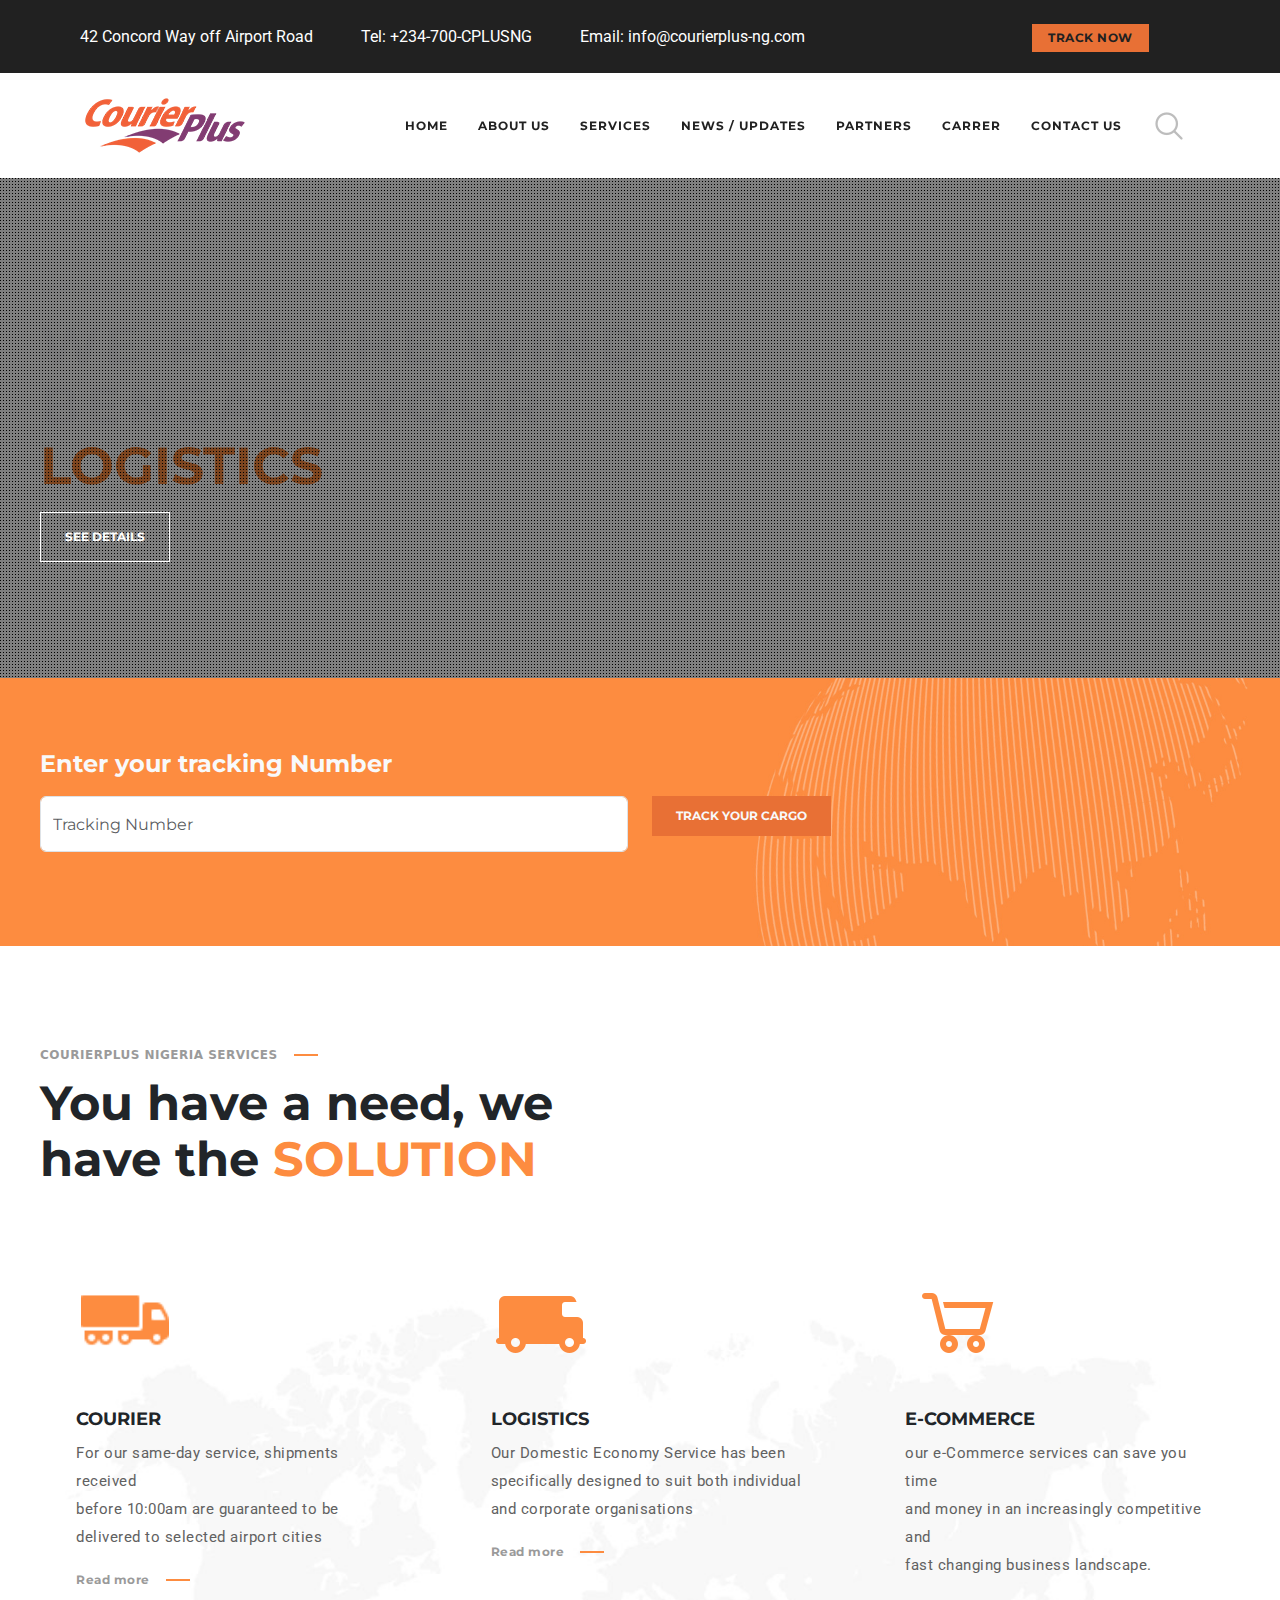
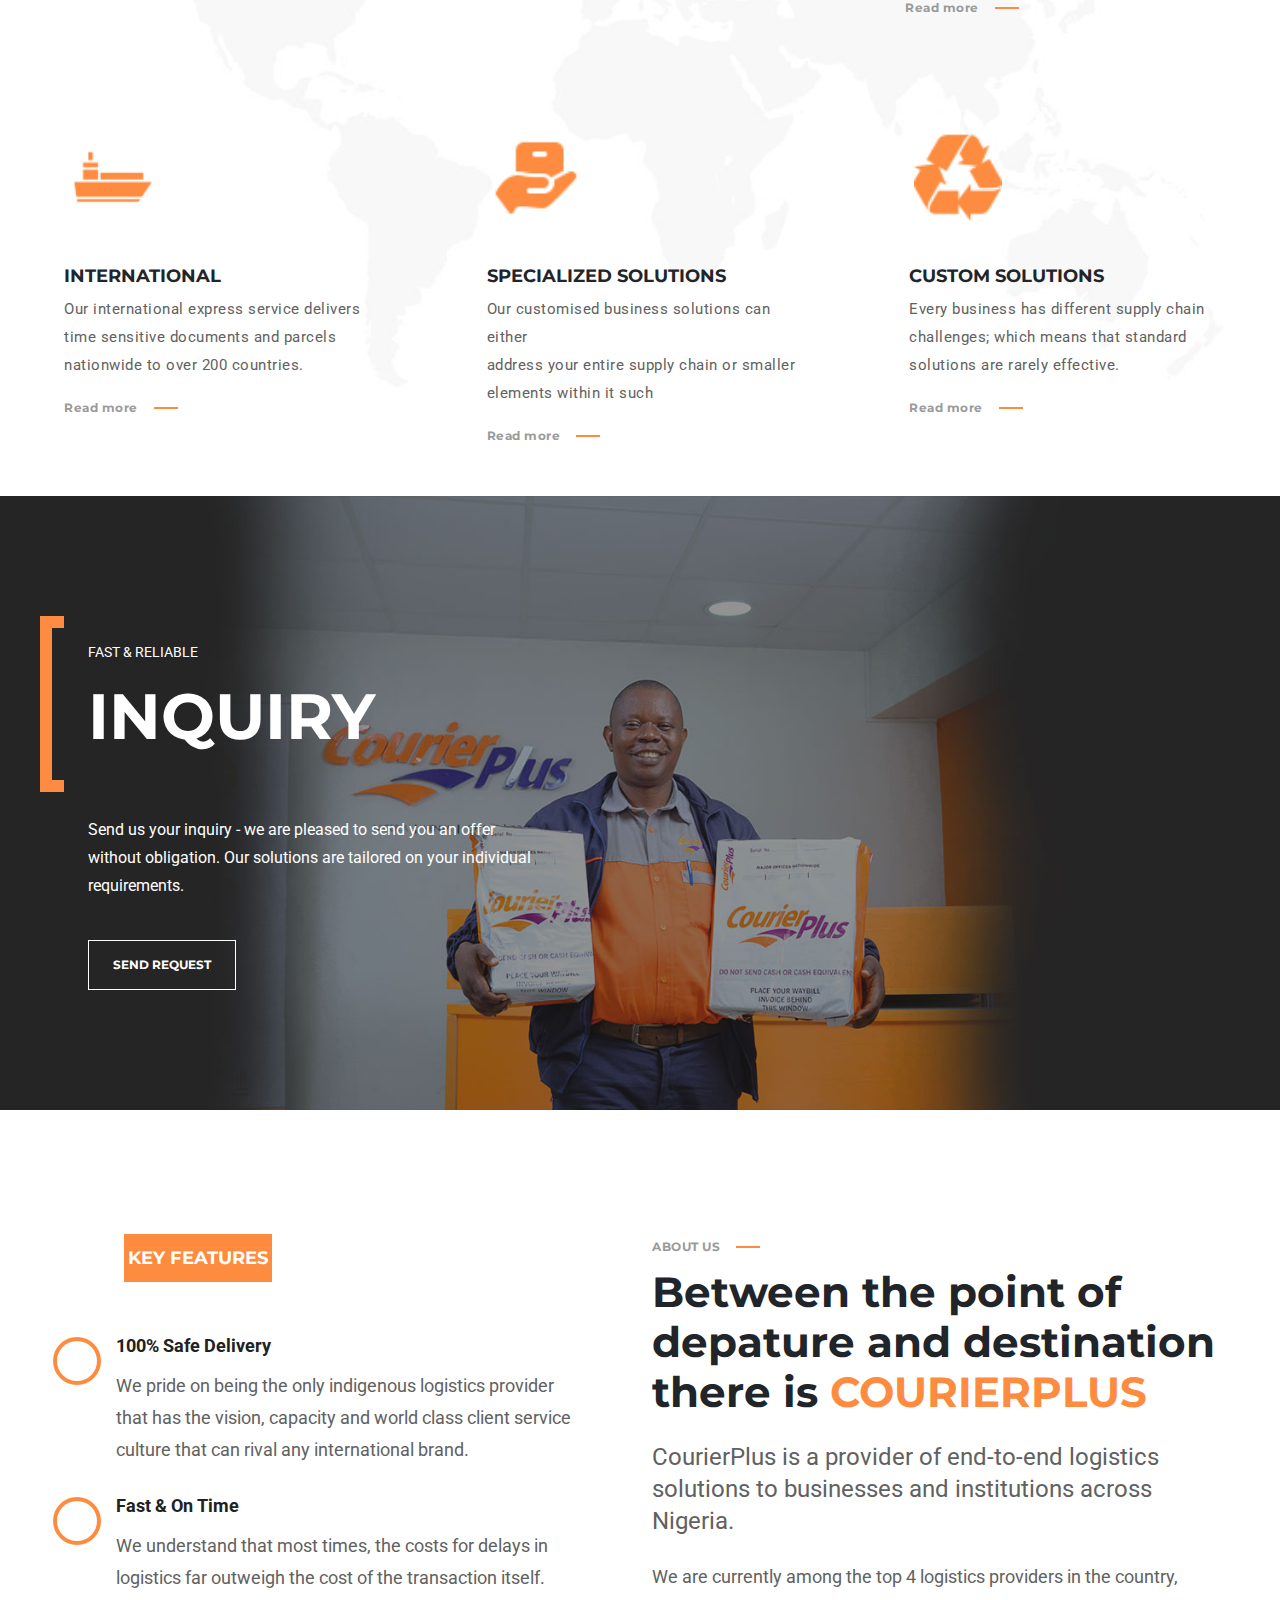
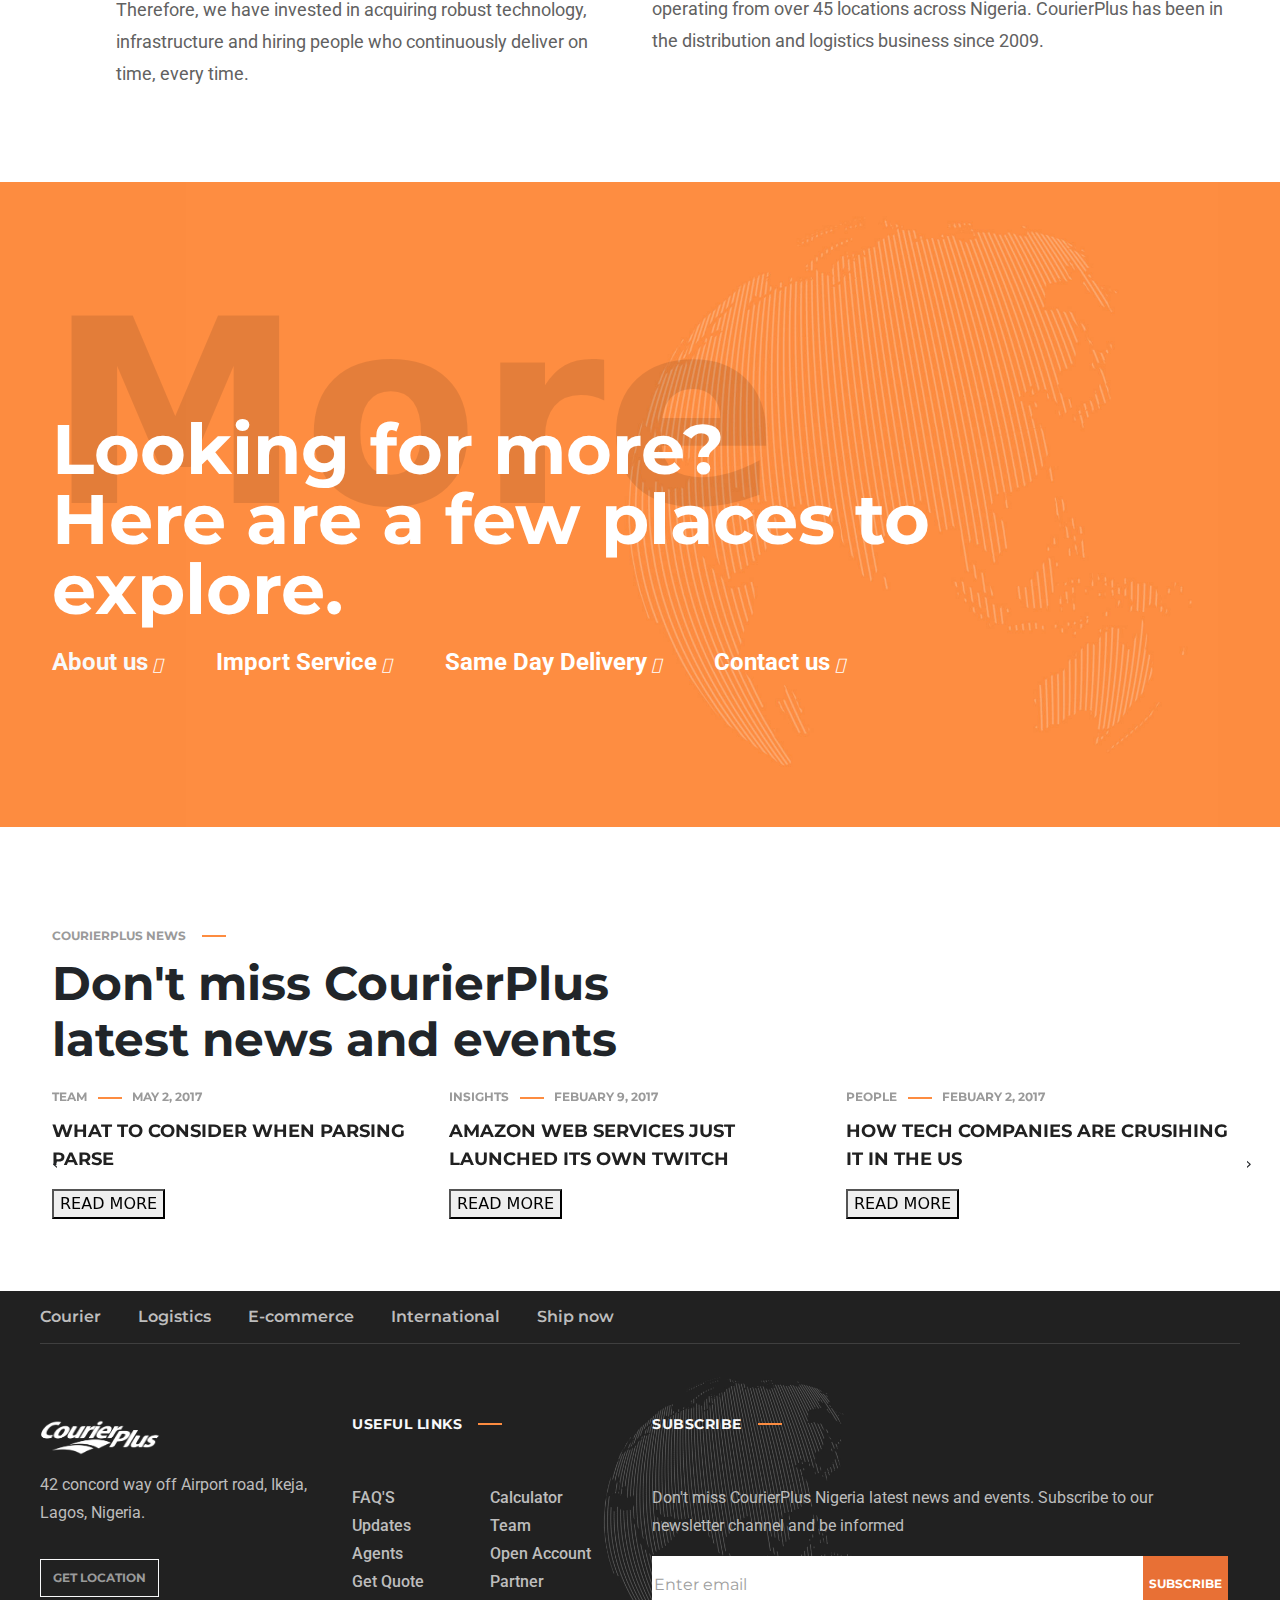
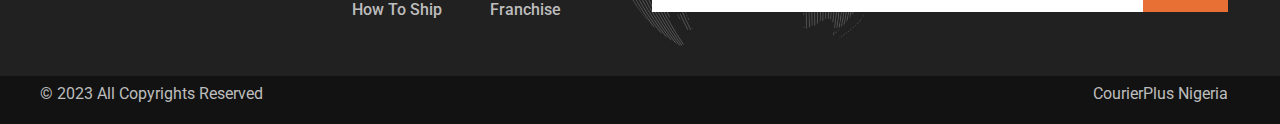
==== commit 7daa7fdf: "initial commit" ====
--- a/index.html
+++ b/index.html
@@ -43,7 +43,7 @@
   <body>
     <!-- nav-bar -->
     <header>
-      <div class="header-top container-xxl ps-5">
+      <div class="header-top container-xxxl ps-5">
         <div class="logan d-flex">
           <div class="small-icons ps-4" style="display: inline-block">
             <span><i class="headicon fas fa-map-marker-alt"></i></span>
@@ -144,7 +144,7 @@
           <span class="appa text-light animate__animated animate__slideInRight" id="myelemet">BENEATH YOUR</span><br>
           <span class="pak animate__animated animate__slideInRight" id="myelemet">LOGISTICS</span>
         </p> 
-       <button class="game ms-0 animate__animated animate__backInRight animated-button animate__animated animate__pulse" id="myelemet"> SEE DETAILS</button> 
+       <button class="game ms-0 we animate__animated animate__backInRight animated-button animate__animated animate__pulse" id="myelemet"> SEE DETAILS</button> 
       </div>
     </section>
     <!-- cargo tracking -->
@@ -182,12 +182,12 @@
                   COURIERPLUS NIGERIA SERVICES<span class="title-line"></span>
                 </span>
               </h6>
-              <h3
-                class="word-section mb-3">
+              <p
+                class="word-section mb-3 we">
                 You have a need, 
                 we have the
                 <span class="dif-class_color">SOLUTION</span>
-              </h3>
+             </p>
             </div>
           </div>
         </div>
@@ -335,7 +335,7 @@
                 </div>
                 <div class="bracket-content pt-4 pb-4 ps-5">
                   <p class="bracket-sub-title">FAST & RELIABLE</p>
-                  <h3 class="bracket-title">INQUIRY</h3>
+                  <p class="bracket-title we">INQUIRY</p>
                 </div>
               </div>
               <div class="bracket-content-text ps-5 pb-4 pt-4">
@@ -411,7 +411,7 @@
               </h6>
               <div class="text-section">
                 <div class="text-section-inner">
-                  <h3 class="text2x mb-4 animate__animated animate__backInUp delay-3">Between the point of depature and destination there is <span class="text2x-span">COURIERPLUS</span></h3>
+                  <h3 class="text2x mb-4 animate__animated animate__backInUp delay-3">Between the point of depature and destination there is <span class="text2x-span we">COURIERPLUS</span></h3>
                   <div class="text-column mb-4">
                     <div class="text-inner">
                       <p class="real">CourierPlus is a provider of end-to-end logistics solutions to businesses and institutions across Nigeria.</p>
--- a/css/styles.css
+++ b/css/styles.css
@@ -1183,6 +1183,7 @@
   height: 502px;
   z-index: 53;
   position: relative;
+  overflow: hidden;
 }
 
 .v-title {
@@ -1714,7 +1715,15 @@
     font-size: 50px;
   }
   .gc {
-    font-size: 50px;
+    font-size: 20px;
+  }
+  .we {
+    font-size: 32px;
+    line-height: 44px;
+  }
+  .appa {
+    font-size: medium;
+    line-height: 44px;
   }
 }
 
@@ -1736,6 +1745,7 @@
     padding: 12px;
   }
 }
+
 
 @keyframes fadeIn {
   0% {
